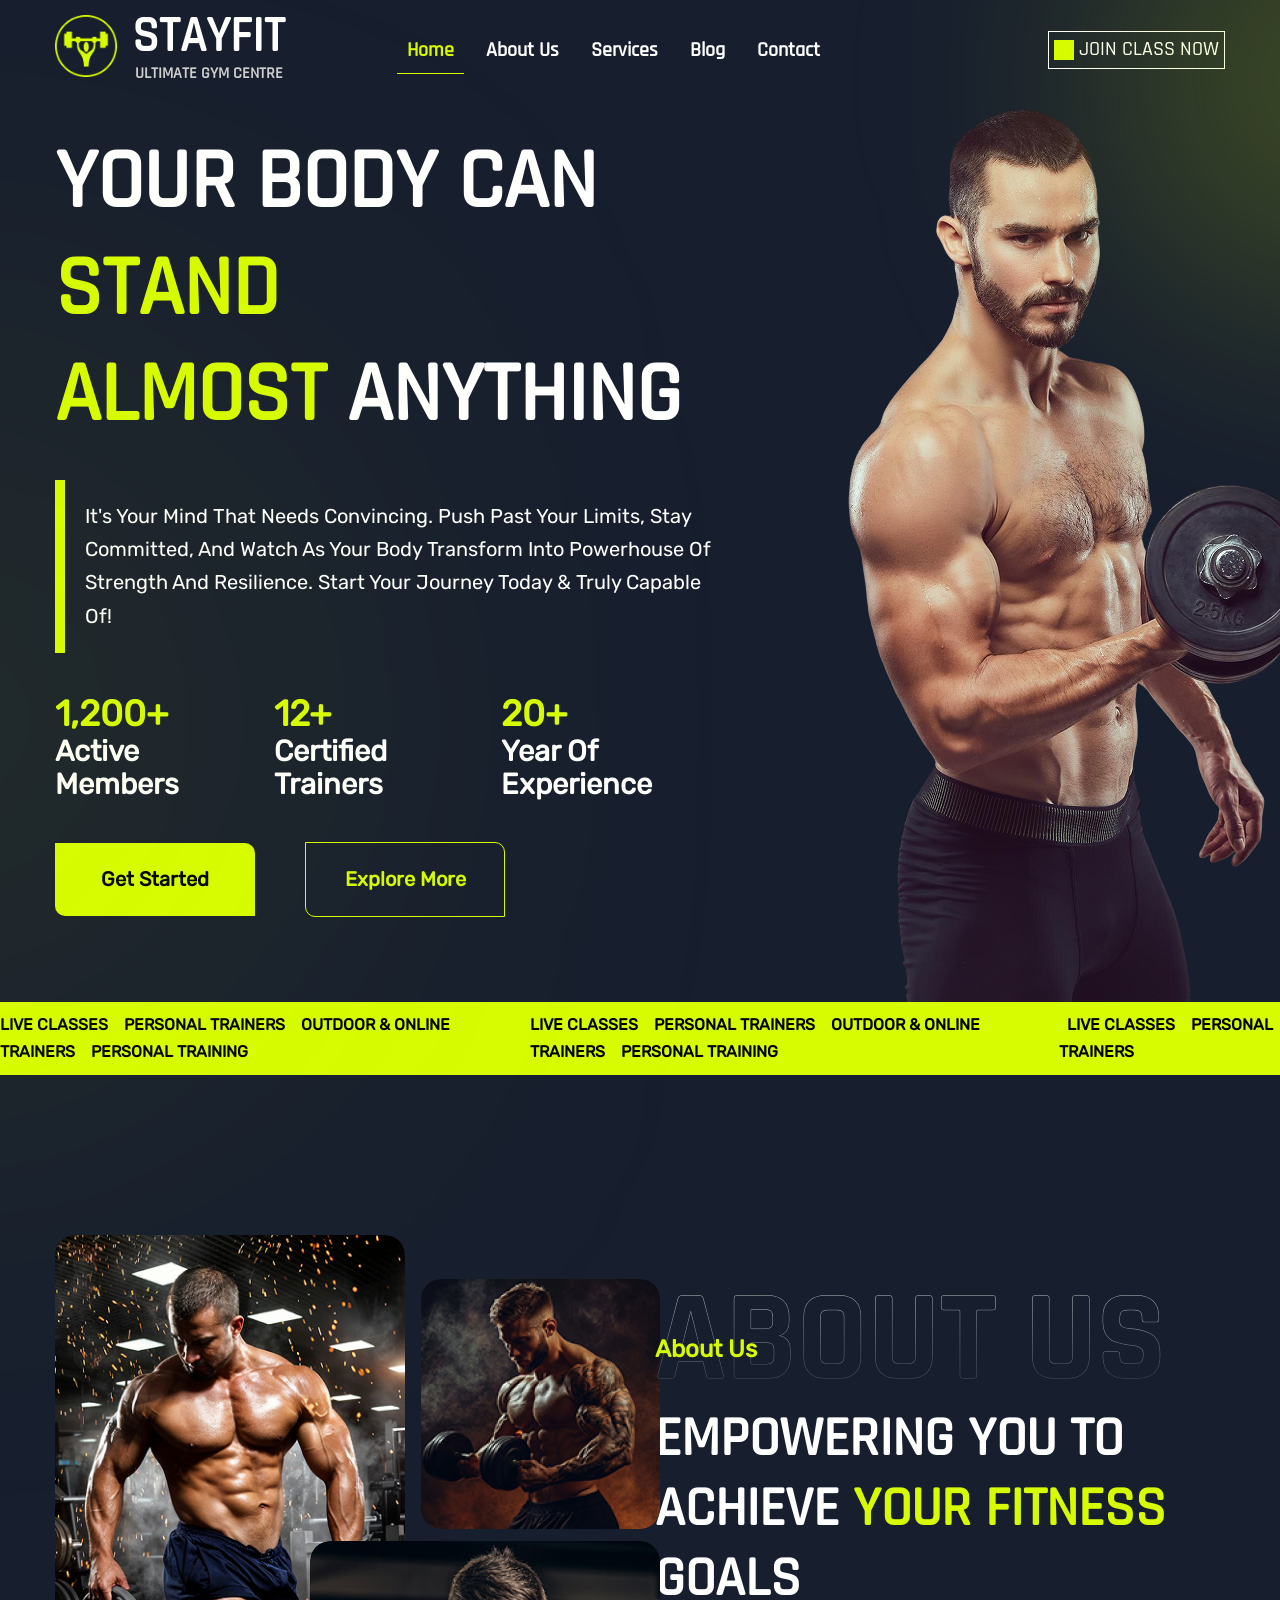
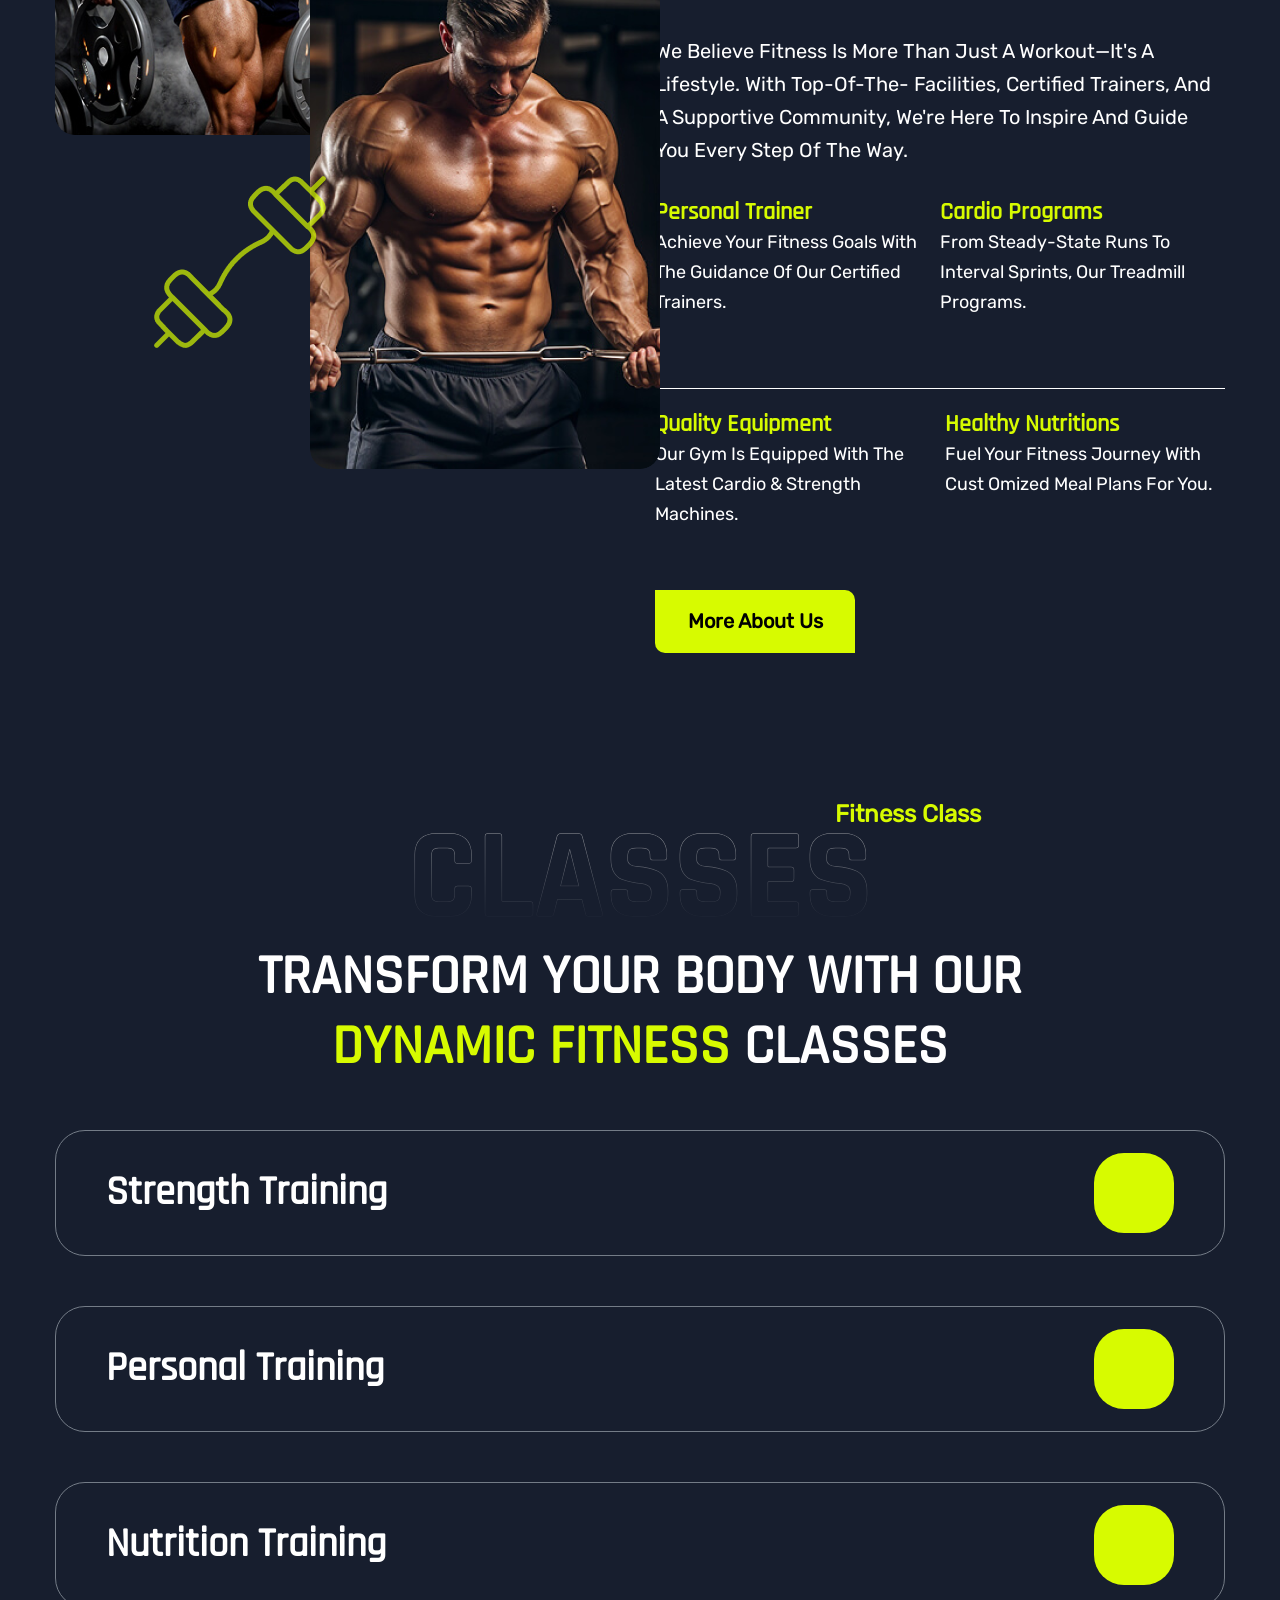
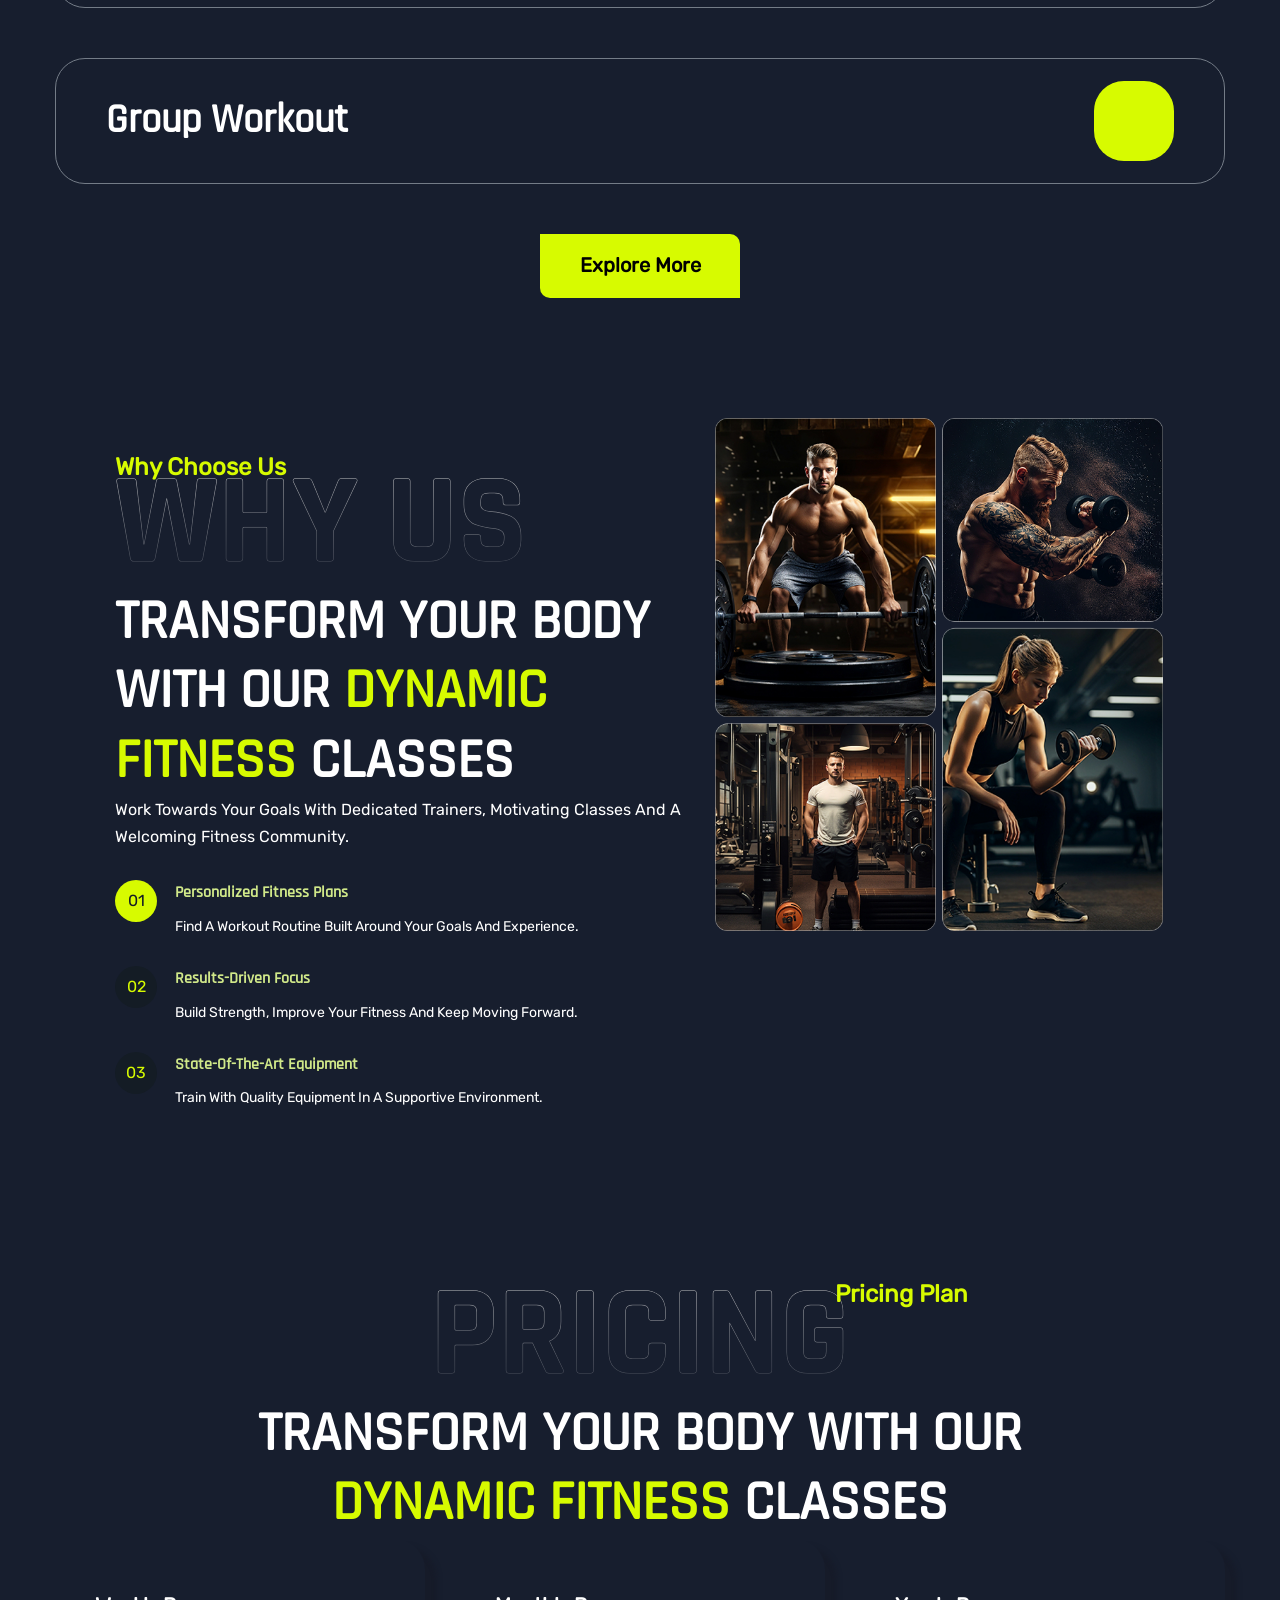
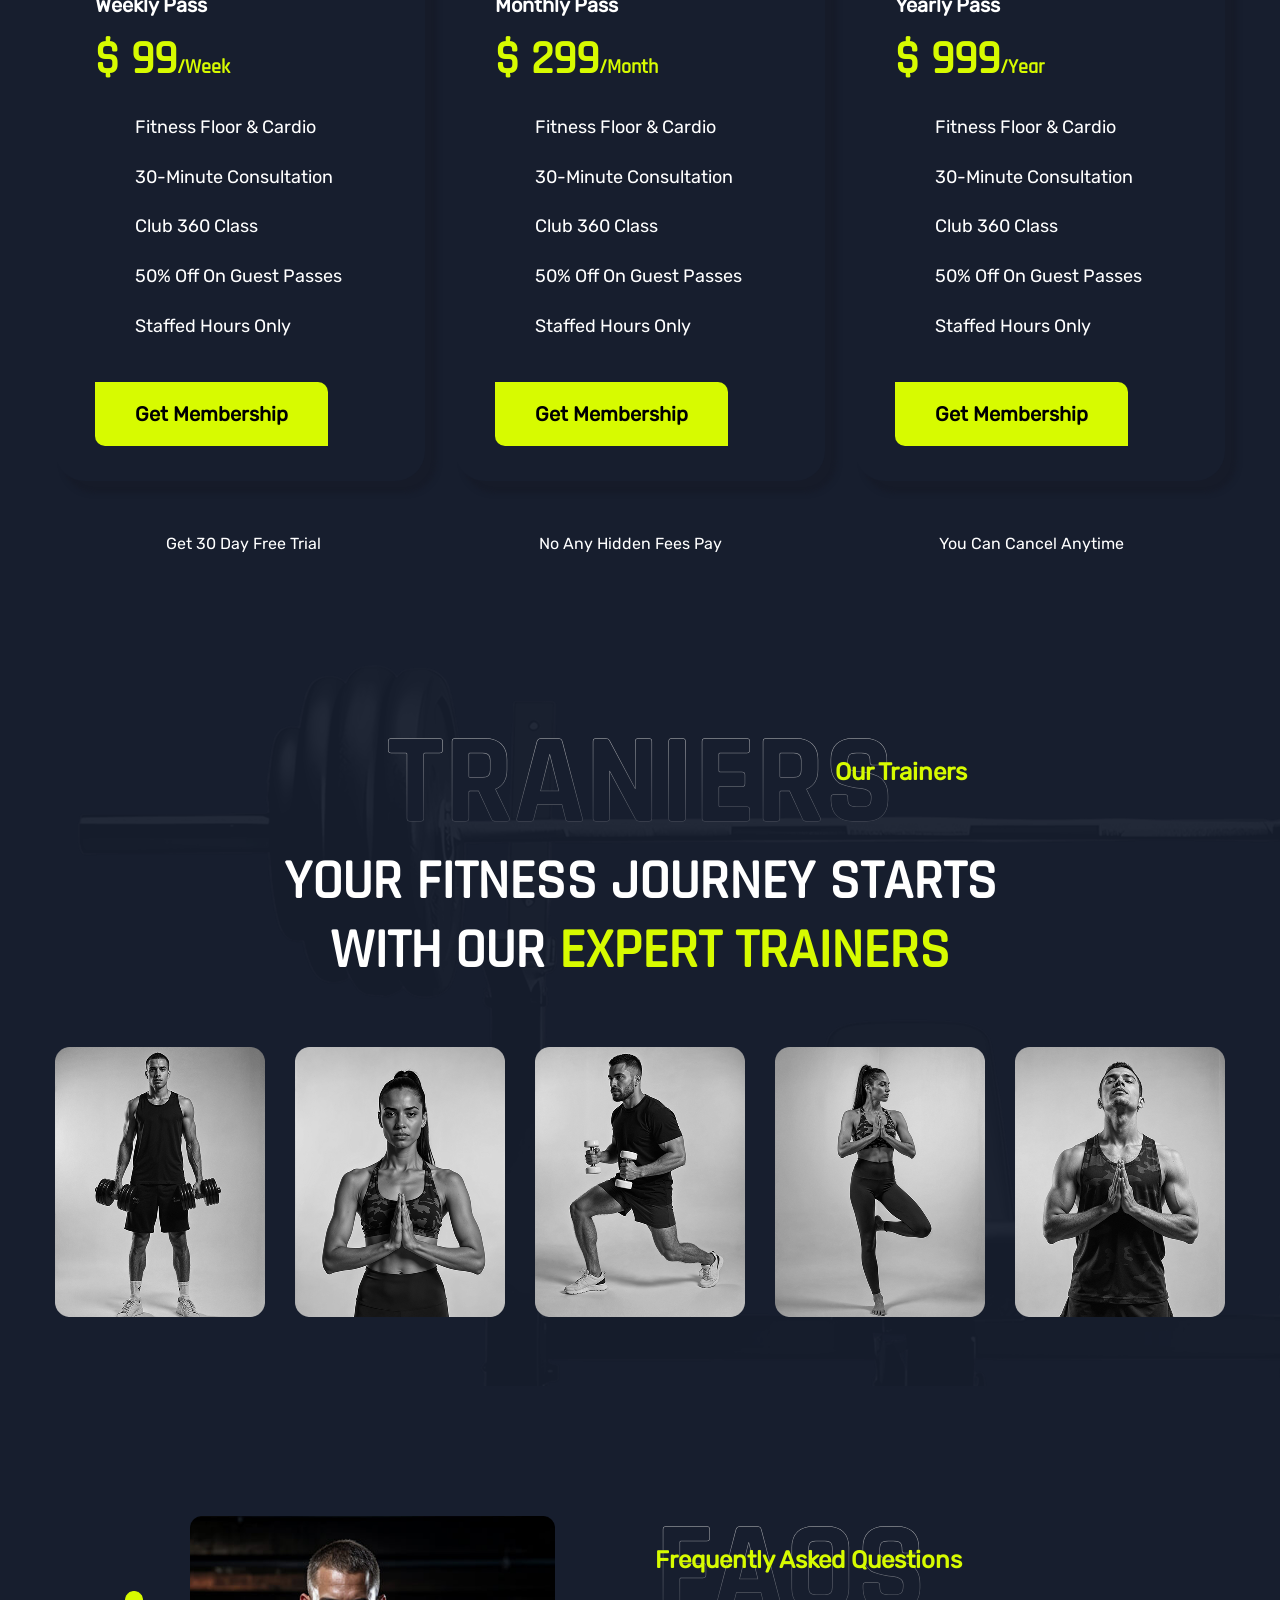
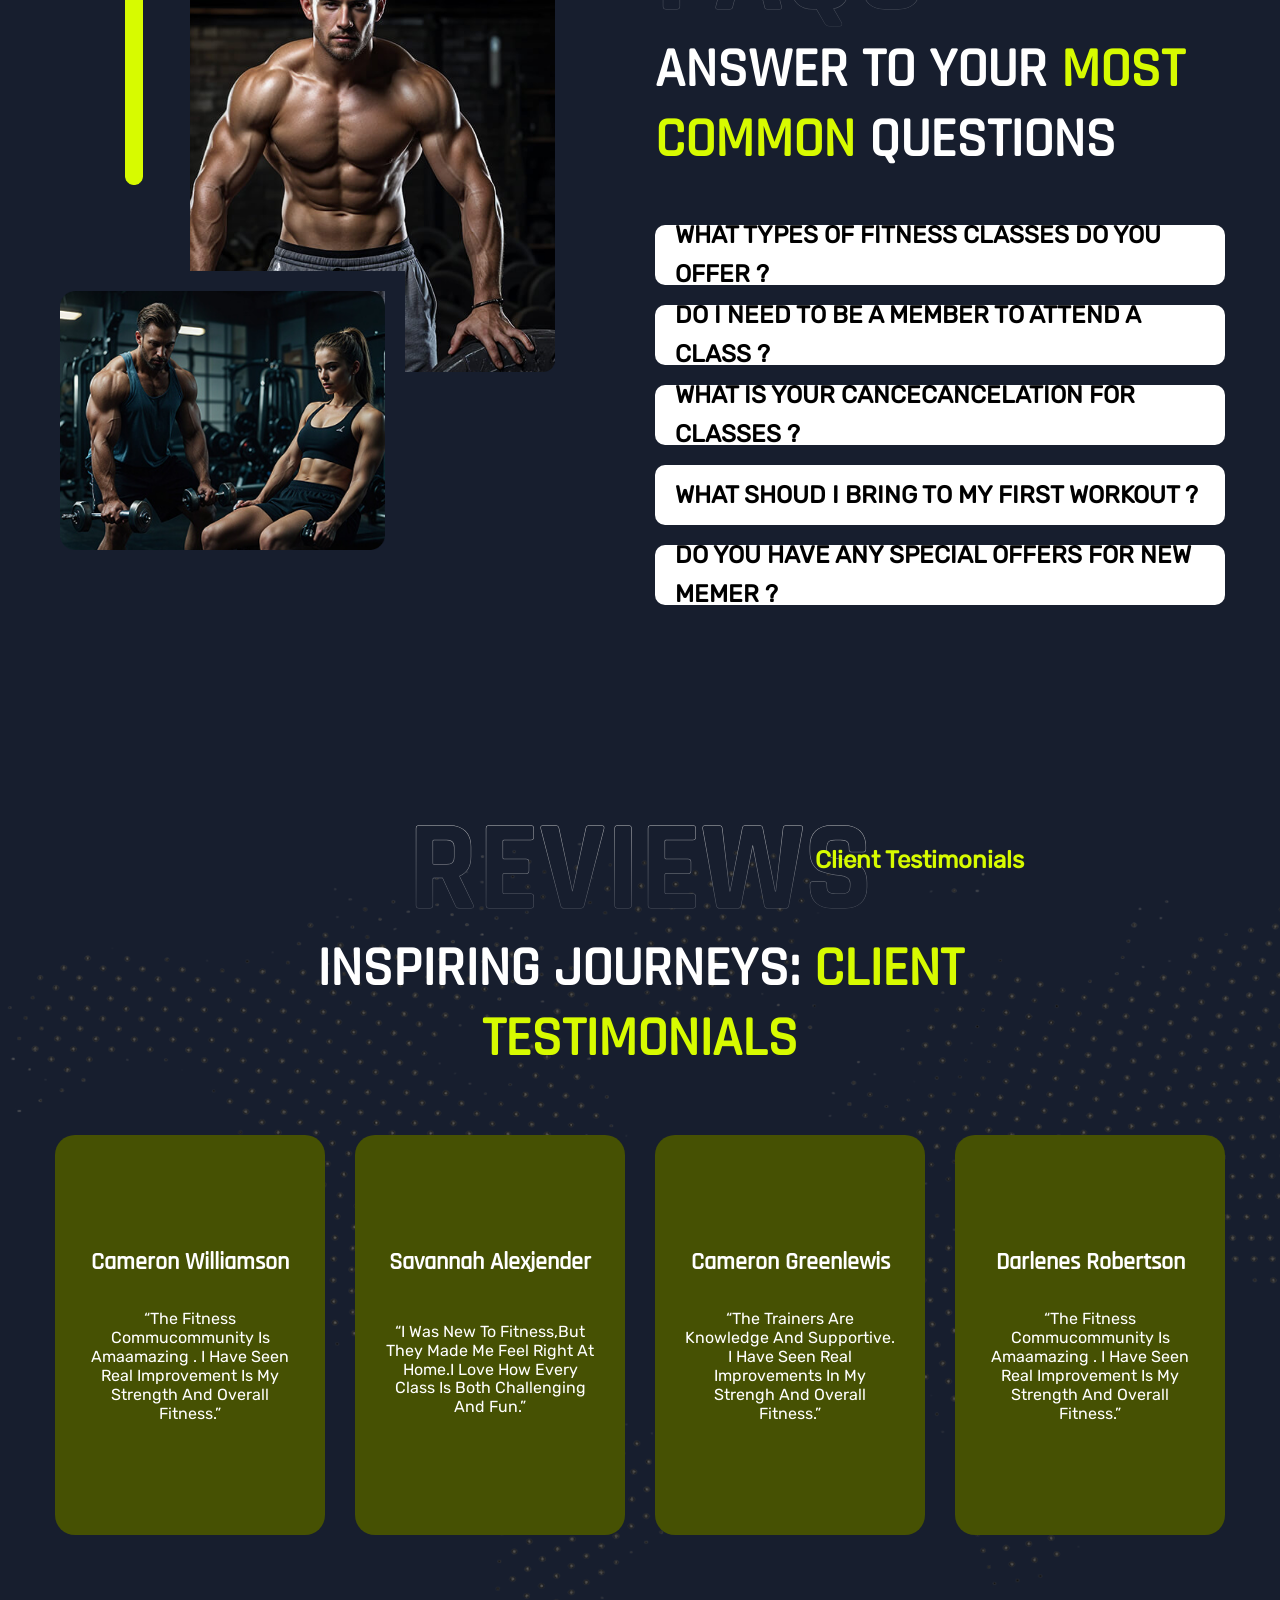
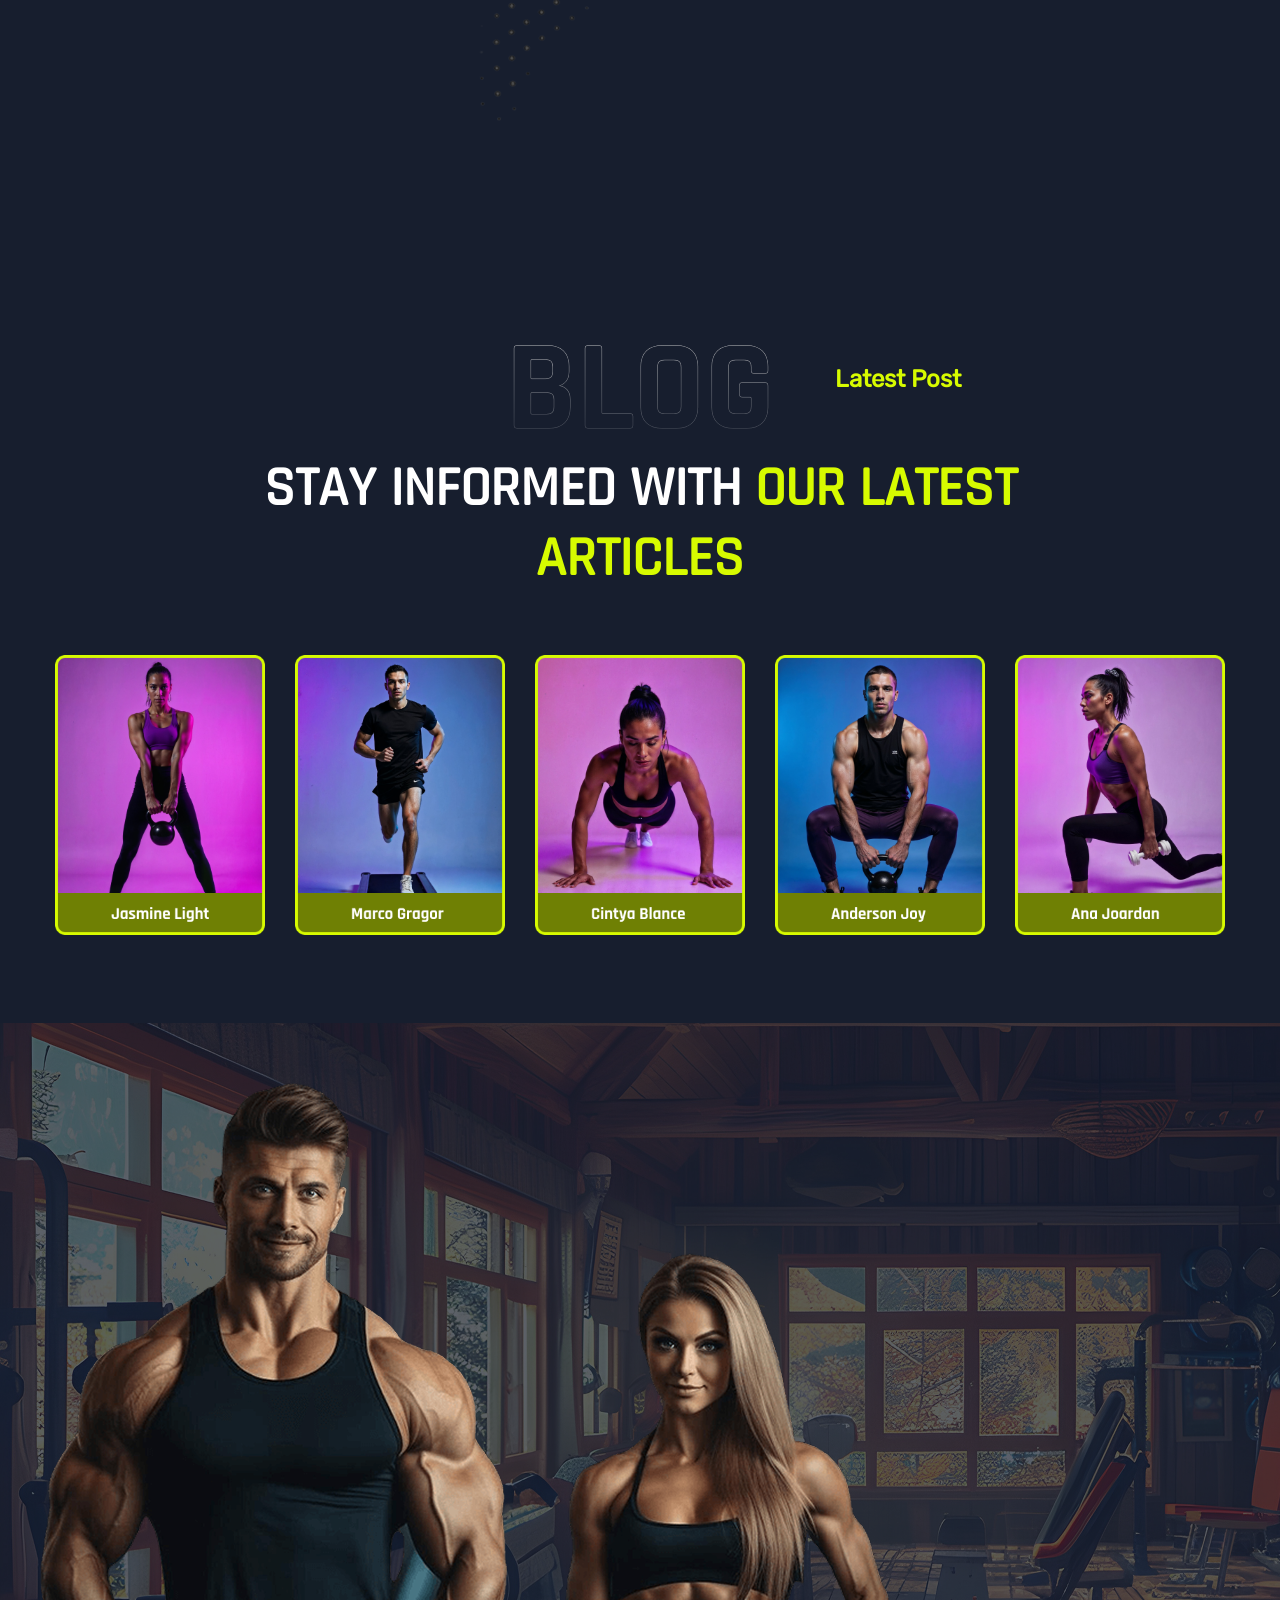
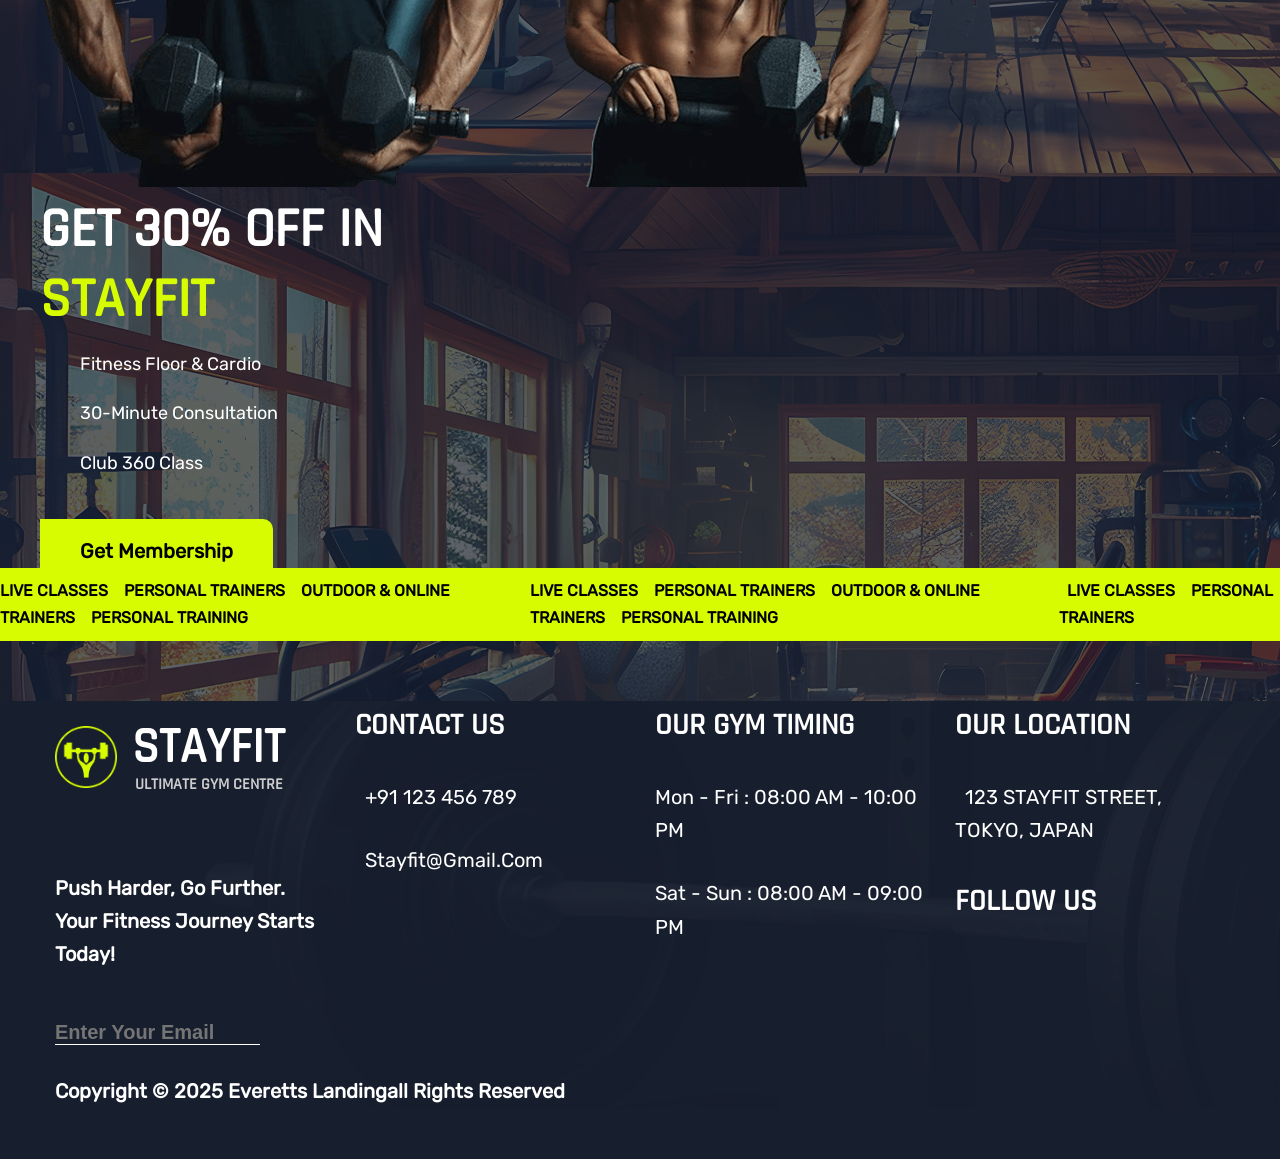
==== index.html @ d825e8b5 "Add files via upload" ====
<!doctype html>
<html lang="en">
  <head>
    <meta charset="UTF-8" />
    <meta name="viewport" content="width=device-width, initial-scale=1.0" />
    <!--hug icon cdn-->
    <link
      rel="stylesheet"
      href="https://cdn.hugeicons.com/font/hgi-stroke-rounded.css"
    />
    <!--enxternal css-->
    <link rel="stylesheet" href="style.css" />
    <title>Stay Fit</title>
  </head>

  <body>
    <div class="ellipse"></div>
    <div class="ellipse-2"></div>
    <header class="header">
      <div class="container">
        <nav class="navbar">
          <div class="brand">
            <a href="index.html">
              <div class="logo">
                <img src="images/LOGO.png" alt="logo" />
              </div>
              <div class="brand-text">
                <span id="brandHeading"
                  ><strong>stayfit</strong> ultimate gym centre</span
                >
              </div>
            </a>
          </div>
          <div class="navbarlinks">
            <ul class="navlinks">
              <li><a id="home" href="index.html">home</a></li>
              <li><a href="about.html">about us</a></li>
              <li><a href="service.html">services</a></li>
              <li><a href="blog.html">blog</a></li>
              <li><a href="contact.html">contact</a></li>
            </ul>
          </div>
          <div class="header-right">
            <div class="header-icons">
              <div>
                <i class="hgi hgi-stroke hgi-rounded hgi-search-01"></i>
              </div>
              <div><i class="hgi hgi-stroke hgi-rounded hgi-menu-02"></i></div>
              <div>
                <i
                  class="hgi hgi-stroke hgi-rounded hgi-shopping-basket-03"
                ></i>
              </div>
            </div>
            <div class="header-btn">
              <button>
                <div>
                  <i class="hgi hgi-stroke hgi-rounded hgi-add-01"></i>
                </div>
                <span>join class now</span>
              </button>
            </div>
          </div>
        </nav>
      </div>
    </header>
    <main>
      <section class="hero-banner">
        <div class="container">
          <div class="row">
            <div class="col60">
              <div class="hero-heading">
                <h1>
                  your body can
                  <span>
                    stand <br />
                    almost</span
                  >
                  anything
                </h1>
                <p>
                  It's your mind that needs convincing. Push past your limits,
                  stay<br />
                  committed, and watch as your body transform into powerhouse
                  of<br />
                  strength and resilience. Start your journey today &amp; truly
                  capable of!
                </p>
              </div>
              <div class="status">
                <div>
                  <p><span>1,200+</span><br />Active Members</p>
                </div>

                <div>
                  <p><span>12+</span><br />Certified Trainers</p>
                </div>

                <div>
                  <p><span>20+</span><br />Year Of Experience</p>
                </div>
              </div>
              <div class="btn">
                <div class="cmn-btn">
                  <a href="#">get started</a>
                </div>
                <div class="second-btn">
                  <a href="#">explore more</a>
                </div>
              </div>
            </div>
            <div class="col40">
              <div class="hero-img">
                <img src="images/Hero 1.png" alt="gym-fit" />
              </div>
            </div>
          </div>
        </div>
        <div class="marquee">
          <div class="marquee-track">
          <span>LIVE CLASSES&nbsp;&nbsp;<i class="hgi hgi-stroke hgi-rounded hgi-google-gemini"></i>&nbsp;&nbsp;PERSONAL TRAINERS&nbsp;&nbsp;<i class="hgi hgi-stroke hgi-rounded hgi-google-gemini"></i>&nbsp;&nbsp;OUTDOOR & ONLINE TRAINERS&nbsp;&nbsp;<i class="hgi hgi-stroke hgi-rounded hgi-google-gemini"></i>&nbsp;&nbsp;PERSONAL TRAINING</span>
          <span>LIVE CLASSES&nbsp;&nbsp;<i class="hgi hgi-stroke hgi-rounded hgi-google-gemini"></i>&nbsp;&nbsp;PERSONAL TRAINERS&nbsp;&nbsp;<i class="hgi hgi-stroke hgi-rounded hgi-google-gemini"></i>&nbsp;&nbsp;OUTDOOR & ONLINE TRAINERS&nbsp;&nbsp;<i class="hgi hgi-stroke hgi-rounded hgi-google-gemini"></i>&nbsp;&nbsp;PERSONAL TRAINING</span>
          <span>&nbsp;&nbsp;LIVE CLASSES&nbsp;&nbsp;<i class="hgi hgi-stroke hgi-rounded hgi-google-gemini"></i>&nbsp;&nbsp;PERSONAL TRAINERS</span>
         </div>
        </div>
      </section>
      <section class="about cmn-gap">
        <div class="container">
          <div class="row">
            <div class="col50">
              <div class="about-cards">
                <img
                  class="about-cards-1"
                  src="images/aboutcard1.png"
                  alt="Muscular athlete training"
                />
                <img
                  class="about-cards-2"
                  src="images/aboutcard2.png"
                  alt="Athlete lifting dumbbell"
                />

                <img
                  class="about-cards-3"
                  src="images/aboutcard3.png"
                  alt="Muscular athlete performing exercise"
                />
                <div class="dumble">
                  <img src="images/dumble.png" alt="Dumble" />
                </div>
              </div>
            </div>
            <div class="col50">
              <div class="heading-blur">
                <span>about us</span>
              </div>
              <div class="section-title">
                <i class="hgi hgi-stroke hgi-rounded hgi-dumbbell-01"></i>
                <span>about us</span>
              </div>
              <div class="about-text-content">
                <h2>
                  EMPOWERING YOU TO ACHIEVE <span>YOUR FITNESS</span> GOALS
                </h2>
                <p>
                  We believe fitness is more than just a workout—it's a
                  lifestyle. With top-of-the- facilities, certified trainers,
                  and a supportive community, we're here to inspire and guide
                  you every step of the way.
                </p>
                <div class="about-text-card-1">
                  <div class="about-service-card">
                    <div>
                      <i
                        class="hgi hgi-stroke hgi-rounded hgi-arrow-up-right-01"
                      ></i>
                      <span>Personal Trainer</span>
                    </div>
                    <p>
                      Achieve your fitness goals with the guidance of our
                      certified trainers.
                    </p>
                  </div>
                  <div class="about-service-card">
                    <div>
                      <i
                        class="hgi hgi-stroke hgi-rounded hgi-arrow-up-right-01"
                      ></i>
                      <span>Cardio Programs</span>
                    </div>
                    <p>
                      From steady-state runs to interval sprints, our treadmill
                      programs.
                    </p>
                  </div>
                </div>
                <div class="about-text-card-2">
                  <div class="about-service-card">
                    <div>
                      <i
                        class="hgi hgi-stroke hgi-rounded hgi-arrow-up-right-01"
                      ></i>
                      <span>Quality Equipment</span>
                    </div>
                    <p>
                      Our gym is equipped with the latest cardio & strength
                      machines.
                    </p>
                  </div>
                  <div class="about-service-card">
                    <div>
                      <i
                        class="hgi hgi-stroke hgi-rounded hgi-arrow-up-right-01"
                      ></i>
                      <span>Healthy Nutritions</span>
                    </div>
                    <p>
                      Fuel your fitness journey with cust omized meal plans for
                      you.
                    </p>
                  </div>
                </div>
                <div class="cmn-btn">
                  <a href="#">more about us</a>
                </div>
              </div>
            </div>
          </div>
        </div>
      </section>
      <section class="classes cmn-gap">
        <div class="container">
          <div class="classes-text-contant">
            <div class="heading-blur">
              <span>classes</span>
            </div>
            <div class="section-title">
              <i class="hgi hgi-stroke hgi-rounded hgi-dumbbell-01"></i>
              <span>fitness class</span>
            </div>
            <h2>
              TRANSFORM YOUR BODY WITH OUR <span>DYNAMIC FITNESS</span> CLASSES
            </h2>
          </div>
          <div class="class-list">
            <a href="#"
              >Strength Training<span
                ><i class="hgi hgi-stroke hgi-rounded hgi-arrow-up-right-01"></i
              ></span>
            </a>
            <a href="#"
              >Personal Training<span
                ><i class="hgi hgi-stroke hgi-rounded hgi-arrow-up-right-01"></i
              ></span>
            </a>
            <a href="#"
              >Nutrition Training<span
                ><i class="hgi hgi-stroke hgi-rounded hgi-arrow-up-right-01"></i
              ></span>
            </a>
            <a href="#"
              >Group Workout<span
                ><i class="hgi hgi-stroke hgi-rounded hgi-arrow-up-right-01"></i
              ></span>
            </a>
          </div>
          <div class="cmn-btn">
            <a href="#">explore more</a>
          </div>
        </div>
      </section>
      <section class="why-choose-us cmn-gap">
        <div class="container">
          <div class="row">
            <div class="col50">
              <div class="choose-us-text-contant">
                <div class="heading-blur">
              <span>why us</span>
            </div>
            <div class="section-title">
              <i class="hgi hgi-stroke hgi-rounded hgi-dumbbell-01"></i>
              <span>Why Choose Us</span>
            </div>
            <h2>
              TRANSFORM YOUR BODY WITH OUR <span>DYNAMIC FITNESS</span> CLASSES
            </h2>
                 <p>
                  Work towards your goals with dedicated trainers, motivating
                  classes and a welcoming fitness community.
                </p>
            </div>
                <ol class="benefits">
                  <li>
                    <h3>Personalized Fitness Plans</h3>
                    <p>
                      Find a workout routine built around your goals and
                      experience.
                    </p>
                  </li>
                  <li>
                    <h3>Results-driven focus</h3>
                    <p>
                      Build strength, improve your fitness and keep moving
                      forward.
                    </p>
                  </li>
                  <li>
                    <h3>State-of-the-art equipment</h3>
                    <p>
                      Train with quality equipment in a supportive environment.
                    </p>
                  </li>
                </ol>
              </div>
              <div class="col40">
                <figure>
                  <img src="images/why us.png" alt="">
                </figure>
              </div>
            </div>
          </div>
        </div>
      </section>
      <section class="pricing cmn-gap">
          <div class="container">
              <div class="pricing-text-contant">
                <div class="heading-blur">
              <span>pricing</span>
            </div>
            <div class="section-title">
              <i class="hgi hgi-stroke hgi-rounded hgi-dumbbell-01"></i>
              <span>pricing plan</span>
            </div>
            <h2>
              TRANSFORM YOUR BODY WITH OUR <span>DYNAMIC FITNESS</span> CLASSES
            </h2>
            </div>
            <div class="pricing-cards">
              <div class="row">
                <div class="col33">
                  <div class="plan-card">
                  <span>weekly pass</span>
                  <h3 class="plan">$ 99<span>/week</span>
                  </h3>
                  <ul>
                 <li><span><i class="hgi hgi-stroke hgi-rounded hgi-arrow-right-02"></i></span>Fitness Floor & Cardio</li>
                  <li><span><i class="hgi hgi-stroke hgi-rounded hgi-arrow-right-02"></i></span>30-Minute Consultation</li>
                  <li><span><i class="hgi hgi-stroke hgi-rounded hgi-arrow-right-02"></i></span>Club 360 Class</li>
                  <li><span><i class="hgi hgi-stroke hgi-rounded hgi-arrow-right-02"></i></span>50% Off On Guest Passes</li>
                  <li><span><i class="hgi hgi-stroke hgi-rounded hgi-arrow-right-02"></i></span>Staffed Hours Only</li>
                  </ul>
                  </ul>
                  <a class="cmn-btn">Get Membership</a>
                  </div>
                </div>

                 <div class="col33">
                  <div class="plan-card">
                  <span>monthly pass</span>
                  <h3 class="plan">$ 299<span>/month</span>
                  </h3>
                  <ul>
                  <li><span><i class="hgi hgi-stroke hgi-rounded hgi-arrow-right-02"></i></span>Fitness Floor & Cardio</li>
                  <li><span><i class="hgi hgi-stroke hgi-rounded hgi-arrow-right-02"></i></span>30-Minute Consultation</li>
                  <li><span><i class="hgi hgi-stroke hgi-rounded hgi-arrow-right-02"></i></span>Club 360 Class</li>
                  <li><span><i class="hgi hgi-stroke hgi-rounded hgi-arrow-right-02"></i></span>50% Off On Guest Passes</li>
                  <li><span><i class="hgi hgi-stroke hgi-rounded hgi-arrow-right-02"></i></span>Staffed Hours Only</li>
                  </ul>
                  <a class="cmn-btn">Get Membership</a>
                  </div>
                </div>

                 <div class="col33">
                  <div class="plan-card">
                  <span>yearly pass</span>
                  <h3 class="plan">$ 999<span>/year</span>
                  </h3>
                  <ul>
                  <li><span><i class="hgi hgi-stroke hgi-rounded hgi-arrow-right-02"></i></span>Fitness Floor & Cardio</li>
                  <li><span><i class="hgi hgi-stroke hgi-rounded hgi-arrow-right-02"></i></span>30-Minute Consultation</li>
                  <li><span><i class="hgi hgi-stroke hgi-rounded hgi-arrow-right-02"></i></span>Club 360 Class</li>
                  <li><span><i class="hgi hgi-stroke hgi-rounded hgi-arrow-right-02"></i></span>50% Off On Guest Passes</li>
                  <li><span><i class="hgi hgi-stroke hgi-rounded hgi-arrow-right-02"></i></span>Staffed Hours Only</li>
                  </ul>
                  </ul>
                  <a class="cmn-btn">Get Membership</a>
                  </div>
                </div>
              </div>
            </div>
            <div class="plan-notes">
              <p><span><i class="hgi hgi-stroke hgi-rounded hgi-calendar-03"></i></span> Get 30 day free trial</p>
              <p><span><i class="hgi hgi-stroke hgi-rounded hgi-save-money-dollar"></span></i> No any hidden fees pay</p>
              <p><span><i class="hgi hgi-stroke hgi-rounded hgi-clock-01"></i></span> You can cancel anytime</p>
            </div>
          </div>
      </section>
      <section class="our-trainers cmn-gap">
        <div class="container">
          <div class="trainers-text-contant">
            <div class="heading-blur">
              <span>traniers</span>
            </div>
            <div class="section-title">
              <i class="hgi hgi-stroke hgi-rounded hgi-dumbbell-01"></i>
              <span>our trainers</span>
            </div>
            <h2>
              YOUR FITNESS JOURNEY STARTS
            WITH OUR  <span>EXPERT TRAINERS</span> 
            </h2>
            </div>
            <div class="row">
              <div class="col20">
                <figure>
                  <img src="images/ourtraniers1.png" alt="Trainer">
                </figure>
              </div>

              <div class="col20">
                <figure>
                  <img src="images/ourtraniers2.png" alt="Trainer">
                </figure>
              </div>

              <div class="col20">
                <figure>
                  <img src="images/ourtraniers3.png" alt="Trainer">
                </figure>
              </div>

              <div class="col20">
                <figure>
                  <img src="images/ourtraniers4.png" alt="Trainer">
                </figure>
              </div>

              <div class="col20">
                <figure>
                  <img src="images/ourtraniers5.png" alt="Trainer">
                </figure>
              </div>
            </div>
           </div>
      </section>
      <section class="questions cmn-gap">
        <div class="container">
          <div class="row">
            <div class="col50">
              <div class="question-image-contant">
                <figure>
                  <img class="rectangle-bar" src="images/Rectangle 1.png" alt="Rectangle bar">
                </figure>
                <figure>
                  <img src="images/FAQ1.png" alt="FAQ-image1">
                  <img class="image-span" src="images/FAQ2.png" alt="FAQ-image2">
                </figure>
                
              </div>
            </div>
            <div class="col50">
              <div class="questions-text-contant">
              <div class="heading-blur">
              <span>faqs</span>
              </div>
              <div class="section-title">
              <i class="hgi hgi-stroke hgi-rounded hgi-dumbbell-01"></i>
              <span>Frequently Asked Questions</span>
             </div>
            <h2>
              ANSWER TO YOUR <span>MOST COMMON</span> QUESTIONS
            </h2>
            <ul class="questions-list">
              <li><div>WHAT TYPES OF FITNESS CLASSES DO YOU OFFER ?</div><div><i class="hgi hgi-stroke hgi-rounded hgi-arrow-down-01"></i></div></li>
              <li><div>DO I NEED TO BE A MEMBER TO ATTEND A CLASS ?</div><div><i class="hgi hgi-stroke hgi-rounded hgi-arrow-down-01"></i></div></li>
              <li><div>WHAT IS YOUR CANCECANCELATION FOR CLASSES ?</div><div><i class="hgi hgi-stroke hgi-rounded hgi-arrow-down-01"></i></div></li>
              <li><div>WHAT SHOUD I BRING TO MY FIRST WORKOUT ?</div><div><i class="hgi hgi-stroke hgi-rounded hgi-arrow-down-01"></i></div></li>
              <li><div>DO YOU HAVE ANY SPECIAL OFFERS FOR NEW MEMER ?</div><div><i class="hgi hgi-stroke hgi-rounded hgi-arrow-down-01"></i></div></li>
            </ul>
            </div>
            </div>
          </div>
        </div>

      </section>
      <section class="reviews cmn-gap">
        <div class="container">
          <div class="review-text-content">
            <div class="heading-blur">
              <span>reviews</span>
            </div>
            <div class="section-title">
              <i class="hgi hgi-stroke hgi-rounded hgi-dumbbell-01"></i>
              <span>client testimonials</span>
            </div>
            <h2>
              INSPIRING JOURNEYS: <span>CLIENT TESTIMONIALS</span> 
            </h2>
          </div>
          <div class="row">
            <div class="col25">
              <div class="review-card">
              <h4>
                Cameron Williamson
              </h4>
              <div class="stars">
                <div><i class="hgi hgi-stroke hgi-rounded hgi-star"></i></div>
                <div><i class="hgi hgi-stroke hgi-rounded hgi-star"></i></div>
                <div><i class="hgi hgi-stroke hgi-rounded hgi-star"></i></div>
                <div><i class="hgi hgi-stroke hgi-rounded hgi-star"></i></div>
                <div><i class="hgi hgi-stroke hgi-rounded hgi-star"></i></div>
              </div>
              <p>“The fitness commucommunity is amaamazing . I have seen real improvement is my strength and overall fitness.”</p>
              </div>
            </div>
            <div class="col25">
              <div class="review-card">
              <h4>
                Savannah Alexjender
              </h4>
              <div class="stars">
                <div><i class="hgi hgi-stroke hgi-rounded hgi-star"></i></div>
                <div><i class="hgi hgi-stroke hgi-rounded hgi-star"></i></div>
                <div><i class="hgi hgi-stroke hgi-rounded hgi-star"></i></div>
                <div><i class="hgi hgi-stroke hgi-rounded hgi-star"></i></div>
                <div><i class="hgi hgi-stroke hgi-rounded hgi-star"></i></div>
              </div>
              <p>“I was new to fitness,but they made me feel right at home.I love how every class is both challenging and fun.”</p>
              </div>
            </div>
            <div class="col25">
              <div class="review-card">
              <h4>
                Cameron Greenlewis
              </h4>
              <div class="stars">
                <div><i class="hgi hgi-stroke hgi-rounded hgi-star"></i></div>
                <div><i class="hgi hgi-stroke hgi-rounded hgi-star"></i></div>
                <div><i class="hgi hgi-stroke hgi-rounded hgi-star"></i></div>
                <div><i class="hgi hgi-stroke hgi-rounded hgi-star"></i></div>
                <div><i class="hgi hgi-stroke hgi-rounded hgi-star"></i></div>
              </div>
              <p>“The trainers are knowledge and supportive. I have seen real improvements in my strengh and overall fitness.”</p>
              </div>
              </div>
              <div class="col25">
              <div class="review-card">
              <h4>
                Darlenes Robertson
              </h4>
              <div class="stars">
                <div><i class="hgi hgi-stroke hgi-rounded hgi-star"></i></div>
                <div><i class="hgi hgi-stroke hgi-rounded hgi-star"></i></div>
                <div><i class="hgi hgi-stroke hgi-rounded hgi-star"></i></div>
                <div><i class="hgi hgi-stroke hgi-rounded hgi-star"></i></div>
                <div><i class="hgi hgi-stroke hgi-rounded hgi-star"></i></div>
              </div>
              <p>“The fitness commucommunity is amaamazing . I have seen real improvement is my strength and overall fitness.”</p>
              </div>
            </div>
          </div>
        </div>
      </section>
      <section class="blog cmn-gap">
        <div class="container">
          <div class="blog-text-content">
            <div class="heading-blur">
              <span>blog</span>
            </div>
            <div class="section-title">
              <i class="hgi hgi-stroke hgi-rounded hgi-dumbbell-01"></i>
              <span>latest post</span>
            </div>
            <h2>
              STAY INFORMED WITH  <span>OUR LATEST ARTICLES</span> 
            </h2>
          </div>
          <div class="row">
            <div class="col20">
              <div class="blog-card">
                <figure>
                  <img src="images/blog1.png" alt="blog1">
                </figure>
              </div>
            </div>

            <div class="col20">
              <div class="blog-card">
                <figure>
                  <img src="images/blog2.png" alt="blog2">
                </figure>
              </div>
            </div>

            <div class="col20">
              <div class="blog-card">
                <figure>
                  <img src="images/blog3.png" alt="blog3">
                </figure>
              </div>
            </div>

            <div class="col20">
              <div class="blog-card">
                <figure>
                  <img src="images/blog4.png" alt="blog4">
                </figure>
              </div>
            </div>

            <div class="col20">
              <div class="blog-card">
                <figure>
                  <img src="images/blog5.png" alt="blog5">
                </figure>
              </div>
            </div>
          </div>
        </div>
      </section>
      <section class="offers cmn-gap">
        <div class="container">
          <div class="row">
            <div class="col70">
              <figure>
                <img src="images/offer1.png" alt="Membership">
              </figure>
            </div>
            <div class="col30">
              <div class="offer-text-content">
                <h2>
                  GET 30% OFF IN <span>STAYFIT</span>
                </h2>
                <ul>
                  <li><span><i class="hgi hgi-stroke hgi-rounded hgi-arrow-right-02"></i></span>Fitness Floor & Cardio</li>
                  <li><span><i class="hgi hgi-stroke hgi-rounded hgi-arrow-right-02"></i></span>30-Minute Consultation</li>
                  <li><span><i class="hgi hgi-stroke hgi-rounded hgi-arrow-right-02"></i></span>Club 360 Class</li>
                </ul>
                <a class="cmn-btn">Get Membership</a>
              </div>
            </div>
          </div>
        </div>
        <div class="marquee">
          <div class="marquee-track">
          <span>LIVE CLASSES&nbsp;&nbsp;<i class="hgi hgi-stroke hgi-rounded hgi-google-gemini"></i>&nbsp;&nbsp;PERSONAL TRAINERS&nbsp;&nbsp;<i class="hgi hgi-stroke hgi-rounded hgi-google-gemini"></i>&nbsp;&nbsp;OUTDOOR & ONLINE TRAINERS&nbsp;&nbsp;<i class="hgi hgi-stroke hgi-rounded hgi-google-gemini"></i>&nbsp;&nbsp;PERSONAL TRAINING</span>
          <span>LIVE CLASSES&nbsp;&nbsp;<i class="hgi hgi-stroke hgi-rounded hgi-google-gemini"></i>&nbsp;&nbsp;PERSONAL TRAINERS&nbsp;&nbsp;<i class="hgi hgi-stroke hgi-rounded hgi-google-gemini"></i>&nbsp;&nbsp;OUTDOOR & ONLINE TRAINERS&nbsp;&nbsp;<i class="hgi hgi-stroke hgi-rounded hgi-google-gemini"></i>&nbsp;&nbsp;PERSONAL TRAINING</span>
          <span>&nbsp;&nbsp;LIVE CLASSES&nbsp;&nbsp;<i class="hgi hgi-stroke hgi-rounded hgi-google-gemini"></i>&nbsp;&nbsp;PERSONAL TRAINERS</span>
         </div>
        </div>
      </section>
    </main>
      <footer class="footer">
        <div class="container">
          <div class="row">
            <div class="col25">
              <div class="footer-text-content">
                <div class="brand">
                  <a href="index.html">
                 <div class="logo">
                <img src="images/LOGO.png" alt="logo" />
                   </div>
                  <div class="brand-text">
                  <span id="brandHeading"
                  ><strong>stayfit</strong> ultimate gym centre</span>
                  </div>
                </a>
                </div>
                <h6>Push harder, go further. Your fitness journey starts today!</h6>
                <div class="mail">
                  <input placeholder="enter your email"><span><i class="hgi hgi-stroke hgi-rounded hgi-arrow-right-02"></i></span>
                </div>

              </div>
            </div>
            <div class="col25">
              <div class="footer-text-content">
                <h5>
                  CONTACT US
                </h5>
                <ul>
                  <li><span><i class="hgi hgi-stroke hgi-rounded hgi-call-02"></i></span>+91 123 456 789</li>
                  <li><span><i class="hgi hgi-stroke hgi-rounded hgi-mail-receive-02"></i></span>stayfit@gmail.com</li>
                </ul>
              </div>
            </div>
              <div class="col25">
              <div class="footer-text-content">
                <h5>
                  OUR GYM TIMING
                </h5>
                <ul>
                  <li>Mon - Fri : 08:00 AM - 10:00 PM</li>
                  <li>Sat - Sun : 08:00 AM - 09:00 PM</li>
                </ul>
              </div>
            </div>
              <div class="col25">
              <div class="footer-text-content">
               <h5>OUR LOCATION</h5>
               <ul>
                <li><span><i class="hgi hgi-stroke hgi-rounded hgi-location-01"></i></span>123 STAYFIT STREET, TOKYO, JAPAN</li>
               </ul>
               <h5>
                follow us
               </h5>
               <ul class="socials">
                <li><a href="https://www.facebook.com/"><i class="hgi hgi-stroke hgi-rounded hgi-facebook-02"></i></a></li>
                <li><a href="https://www.instagram.com/"><i class="hgi hgi-stroke hgi-rounded hgi-instagram"></i></a></li>
                <li><a href="https://x.com/"><i class="hgi hgi-stroke hgi-rounded hgi-new-twitter"></i></a></li>
               </ul>
              </div>
            </div>
          </div>
          <div class="copyright">
           copyright &copy 2025 <a href="index.html">everetts landing</a>all rights
          reserved </a>
        </div>
        </div>
      </footer>
  </body>
</html>
---- style.css ----
* {
  margin: 0;
  padding: 0;
  box-sizing: border-box;
}
:root {
  --body-bg: #171e2e;
  --text-highlight: #d7fb00;
  --text-colour: #ffffff;
}
@font-face {
  font-family: "Rajdhani";
  src: url(fonts/Rjdhani/Rajdhani-Medium.ttf) format("truetype");
}
@font-face {
    font-family: "Rajdhani bold";
    src: url(fonts/Rjdhani/Rajdhani-Bold.ttf) format("truetype");
}
@font-face {
  font-family: "Rubik";
  src: url(fonts/Rubik/static/Rubik-Regular.ttf) format("truetype");
}
body {
  font-family: "Rubik";
  font-size: 16px;
  font-weight: 400;
  line-height: 1.66;
  text-transform: capitalize;
  background-color: var(--body-bg);
  color: var(--text-colour);
  min-height: 100vh;
  overflow-x: hidden;
  position: relative;
}
.container {
  max-width: 1620px;
  width: 100%;
  margin: 0 auto;
  padding: 0 15px;
}
.row {
  display: flex;
  justify-content: center;
  align-items: center;
  flex-wrap: wrap;
  margin: 0 -15px;
}
a {
  text-decoration: none;
  color: var(--text-colour);
}
ul li {
  list-style: none;
}
img {
  max-width: 100%;
  height: auto;
}
.col40 {
  max-width: 40%;
  flex: 0 0 40%;
  padding: 0 15px;
}
.col60 {
  max-width: 60%;
  flex: 0 0 60%;
  padding: 0 15px;
}
.col50{
  max-width: 50%;
  flex: 0 0 50%;
  padding: 0 15px;
}
.col33 {
  max-width: 33.33%;
  flex: 0 0 33.33%;
  padding: 0 15px;
}
.col25 {
  max-width: 25%;
  flex: 0 0 25%;
  padding: 0 15px;
}
.col20 {
  max-width: 20%;
  flex: 0 0 20%;
  padding: 0 15px;
}
.cmn-gap{
  padding: 60px 0;
}
.navbar {
  padding: 15px 0;
  height: 100px;
  display: flex;
  justify-content: space-between;
  align-items: center;
}
.brand {
  max-width: 241px;
}
.brand a {
  display: flex;
  align-items: center;
  padding: 15px 0;
}
.logo {
  padding: 10px 0;
}
.logo img {
  margin-right: 15px;
  transition: 0.5s all ease;
}
#brandHeading {
  font-family: "Rajdhani";
  max-width: 155px;
  font-size: 16px;
  font-weight: 600;
  text-transform: uppercase;
  text-align: center;
  display: flex;
  flex-direction: column;
  color: #cdcdcd;
  transition: 0.5s all ease-in;
}
#brandHeading strong {
  color: var(--text-colour);
  font-family: "Rajdhani";
  font-size: 48px;
  line-height: 1;
  text-transform: uppercase;
}
#brandHeading:hover {
  color: var(--text-highlight);
}
.navbarlinks {
  max-width: 756px;
}
.navlinks {
  display: flex;
  justify-content: space-between;
  align-items: center;
}
.navlinks li {
  padding: 15px;
}
.navlinks li a {
  font-family: "Rajdhani";
  font-weight: 600;
  line-height: 1.3;
  font-size: 20px;
  display: inline-block;
  padding: 10px;
  color: var(--text-colour);
  transition: 0.5s all;
}
.navlinks li a:hover {
  border-bottom: 1px solid var(--text-highlight);
}
#home {
  color: var(--text-highlight);
  border-bottom: 1px solid var(--text-highlight);
}
.header-right {
  max-width: 369px;
  display: flex;
  justify-content: space-between;
  align-items: center;
}
.header-icons {
  max-width: 112px;
  display: flex;
  align-items: center;
  margin-right: 27px;
}
.header-icons div {
  margin-right: 20px;
  font-size: 24px;
}
.header-btn button {
  max-width: 230px;
  cursor: pointer;
  display: flex;
  align-items: center;
  padding: 5px;
  background: none;
  color: var(--text-colour);
  border: 1px solid #ffffff;
  transition: 0.5s all ease;
}
.header-btn button div {
  font-size: 24px;
  padding: 10px;
  font-weight: 600;
  background-color: var(--text-highlight);
  margin-right: 5px;
}
.header-btn button span {
  font-family: "Rajdhani";
  font-size: 24px;
  text-transform: uppercase;
  line-height: 1.29;
  font-weight: 500;
}
.header-btn button:hover {
  background-color: #d7fb00;
  color: #000;
}
.ellipse {
  top: -157px;
  right: -292px;
  filter: blur(125.4px);
  position: absolute;
  width: 472px;
  height: 472px;
  background-color: #d7fb0033;
  border-radius: 236px;
  pointer-events: none;
  z-index: 1;
}
.ellipse-2 {
  top: 486px;
  left: -292px;
  filter: blur(250px);
  position: absolute;
  width: 472px;
  height: 472px;
  background-color: #d7fb0033;
  border-radius: 236px;
  pointer-events: none;
  z-index: 1;
}
.hero-banner {
  margin-bottom: 100px;
}
.hero-banner .row {
  align-items: start;
}
h1 {
  font-family: "Rajdhani";
  font-size: 84px;
  line-height: 1.27;
  text-transform: uppercase;
  margin-top: 100px;
  margin-bottom: 30px;
}
h2{
  font-family: "Rajdhani";
  font-size: 55px;
  font-weight: 700;
  line-height: 1.27;
}
h2 span{
  color: var(--text-highlight);
}
.hero-heading h1 span {
  color: var(--text-highlight);
}
.hero-heading p {
  font-family: "Rubik";
  font-size: 20px;
  border-left: 10px solid var(--text-highlight);
  padding: 20px;
  margin-bottom: 40px;
}
.status {
  display: flex;
  align-items: flex-start;
  justify-content: space-between;
  margin-bottom: 40px;
}
.status div {
  margin-right: 78px;
}
.status div p {
  font-size: 29px;
  font-weight: 600;
  line-height: 1.16;
}
.status div p span {
  font-size: 36px;
  font-weight: 700;
  color: var(--text-highlight);
}
.btn {
  display: flex;
  justify-content: space-between;
  align-items: center;
  max-width: 450px;
}
.cmn-btn {
  cursor: pointer;
  width: 200px;
  padding: 20px 40px;
  background-color: var(--text-highlight);
  border-radius: 0px 10px 0px 10px;
  font-size: 20px;
  text-align: center;
}
.cmn-btn a {
  font-family: "Rubik";
  color: #000;
  font-size: 20px;
  font-weight: 700;
  line-height: 1.2;
  text-transform: capitalize;
}
.second-btn {
  cursor: pointer;
  width: 200px;
  padding: 20px 30px;
  border-radius: 0px 10px 0px 10px;
  font-size: 20px;
  text-align: center;
  border: 1px solid var(--text-highlight);
}
.second-btn a {
  color: var(--text-highlight);
  font-size: 20px;
  font-weight: 600;
  text-transform: capitalize;
}
.hero-img {
  top: 0;
  left: 1084px;
  width: 612px;
  height: 902px;
  object-fit: cover;
}
.about .row {
  justify-content: space-between;
  align-items: start;
}
.about-cards {
  display: inline-flex;
  align-items: center;
  position: relative;
}
.about-cards-1 {
  position: relative;
  width: 350px;
  height: 500px;
  border-radius: 20px;
  overflow: hidden;
}
.about-cards-2 {
  top: 306px;
  left: 255px;
  width: 350px;
  height: 528px;
  position: absolute;
  border-radius: 20px;
  overflow: hidden;
}
.about-cards-3 {
  top: 44px;
  left: 366px;
  width: 239px;
  height: 250px;
  position: absolute;
  border-radius: 20px;
  overflow: hidden;
}
.dumble {
  position: absolute;
  top: 527px;
  left: 85px;
  width: 200px;
  aspect-ratio: 1;
}
.heading-blur{
  height: 150px;
  margin-bottom: 20px;
}
.heading-blur span {
  position: relative;
  color: var(--body-bg);
  background: linear-gradient(#dadada, #171e2e);
  -webkit-background-clip: text;
  -webkit-text-stroke: 1px transparent;
  font-family: "Rajdhani bold";
  font-weight: bold;
  font-size: 128px;
  letter-spacing: 5%;
  text-transform: uppercase;
}
.section-title{
  position: absolute;
  top: 1305px;
}
.section-title i{
    color: var(--text-highlight);
    font-size: 45px;
    transform: rotate(45deg);
}
.section-title span{
  font-size: 24px;
  font-weight: 900;
  color: var(--text-highlight);
  line-height: 1.29;
}
.about-text-content h2{
  max-width: 671px;
  margin-bottom: 20px;
}
.about-text-content p{
  font-family: "Rubik";
  font-size: 20px;
  max-width: 563px;
  font-weight: 400;
  margin-bottom: 30px;
}
.about-text-card-1 {
  display: flex;
  justify-content: space-between;
  max-width: 700px;
  padding-bottom: 40px;
  border-bottom: 1px solid #ffffff;
  margin-bottom: 20px;
}
.about-service-card{
  max-width: 320px;
}
.about-service-card div{
  display: flex;
  align-items: center;
}
.about-service-card div i{
  font-size: 40px;
}
.about-text-card-1 div span{
  font-family: "Rajdhani";
  font-size: 24px;
  font-weight: 900;
  line-height: 1.29;
  letter-spacing: 5%;
  color: var(--text-highlight);
}
.about-service-card p{
  font-size: 18px;
}
.about-text-card-2 {
  display: flex;
  justify-content: space-between;
  max-width: 700px;
  margin-bottom: 30px;
}
.about-text-card-2 div span{
  font-family: "Rajdhani";
  font-size: 24px;
  font-weight: 900;
  line-height: 1.29;
  letter-spacing: 5%;
  color: var(--text-highlight);
}
.about-text-content .cmn-btn{
  padding: 15px 30px;
}
.classes-text-contant{
  display: inline;
  justify-content: center;
}
.classes-text-contant .heading-blur{
  display: flex;
  justify-content: center;
}
.classes-text-contant .section-title{
  top: 2370px;
  left: 835px;
}
.classes-text-contant h2{
  max-width: 765px;
  margin: 0 auto;
  text-align: center;
}
.class-list {
  margin:48px 0;
}
.class-list a {
  display:flex;
  align-items:center;
  justify-content:space-between;
  padding:22px 50px;
  background:var(--dark);
  border:1px solid #747c87;
  border-radius:30px;
  font-family: "Rajdhani";
  font-size:40px;
  font-weight:700;
  margin-bottom: 50px;
  transition: 0.5s all ease;
}
.class-list span {
  background:var(--text-highlight);
  border-radius:30px;
  text-align: center;
  color:white;
  padding: 10px;
  font-size: 36px;
  width: 80px;
  height: 80px;
}
.class-list a:hover {
  border-color:var(--text-highlight);
  transform:translateX(4px)
}
.classes .cmn-btn{
  padding: 15px 30px;
  margin: 0 auto;
}
.choose-us-text-contant .section-title{
  top: 3623px;
}
.why-choose-us .row{
  align-items: start;
}
.benefits {
  list-style:none;
  counter-reset:benefit;
  padding:0;
  display:grid;
  gap:28px;
  margin:30px 0 0
}
.benefits li {
  counter-increment:benefit;
  position:relative;
  padding-left:60px
}
.benefits li:before {
  content:'0' counter(benefit);
  position:absolute;
  left:0;
  top:0;
  display:grid;
  place-items:center;
  width:42px;
  height:42px;
  border-radius:50%;
  color:var(--text-highlight);
  background:#141c25
}
.benefits li:nth-child(1):before {
  background:var(--text-highlight);
  color:#141c25
}
.benefits h3 {
  color:#d0e889;
  font-size:16px;
  margin-bottom:8px
}
.benefits p {
  font-size:14px
}
.why-choose-us figure img{
  width: 713px;
}
.pricing-text-contant{
  max-width: 768px;
  margin: 0 auto;
  text-align: center;
}
.pricing-text-contant .section-title{
  top: 4450px;
  left: 835px;
}
.pricing-cards{
  margin: 0 auto;
  margin-bottom: 50px;
}
.plan-card{
  max-width: 400px;
  padding: 50px 20px 50px 40px;
}
.plan-card span{
  font-size: 20px;
  font-weight: 800;
  margin-bottom: 10px;
}
h3{
  font-family: "Rajdhani";
  font-size: 46px;
  font-weight: 900;
  color: var(--text-highlight);
}
.plan-card{
  border-radius: 30px;
  box-shadow: 10px 10px 5px 2px #161b29;
  transition: 0.5s all ease;
}
.plan-card ul{
  margin-bottom: 50px;
}
.plan-card ul li span{
  font-size: 30px;
  padding: 10px;
  color: var(--text-highlight);
  margin-right: 20px;
}
.plan-card ul li{
  font-size: 18px;
}
.plan-card a{
  color: #000;
  font-weight: 800;
}
.plan-notes{
  max-width: 968px;
  margin: 0 auto;
  display: flex;
  justify-content: space-between;
  align-items: center;
}
.plan-notes p span{
  color: var(--text-highlight);
  margin-right: 10px;
}
.our-trainers{
  background-image: url(images/trainersbg.png);
}
.trainers-text-contant{
  max-width: 768px;
  margin: 0 auto;
  text-align: center;
  margin-bottom: 60px;
}
.trainers-text-contant .section-title{
  top: 5528px;
  left: 835px;
}
.our-trainers .row .col20{
  text-align: center;
}
.question-image-contant{
  display: flex;
  max-width: 677px;
  gap: 47px;
  padding: 70px;
}
.rectangle-bar{
  padding: 75px 0;
}
.question-image-contant figure{
  position: relative;
}
.image-span{
  position: absolute;
  left: -150px;
  top: 355px;
  border: 20px solid var(--body-bg);
}
.questions .row{
  align-items: flex-start;
}
.questions-text-contant{
  padding: 20px 0;
}
.questions-text-contant .section-title{
  top: 6316px;
}
.questions-text-contant h2{
  max-width: 529px;
  margin-bottom: 50px;
}
.questions-list{
  max-width: 650px;
  display: inline;
  align-items: center;
}
.questions-list li{
  height: 60px;
  display: flex;
  justify-content: space-between;
  align-items: center;
  font-size: 24px;
  font-weight: 700;
  padding: 20px 20px;
  background-color: #ffffff;
  color: #000;
  margin-bottom: 20px;
  border-radius: 10px;
}
.questions-list li div:nth-child(2){
  font-size: 40px;
  padding-top: 10px;
}
.reviews{
  background-image: url(images/reviewbg.png);
}
.review-text-content{
  max-width: 768px;
  margin: 0 auto;
  text-align: center;
  margin-bottom: 60px;
}
.review-text-content .section-title{
  top: 7216px;
  left: 815px;
}
.review-card{
  text-align: center;
  display: grid;
  gap: 10px;
  background-color: #465103;
  padding: 108px 47px;
  max-width: 300px;
  height: 400px;
  border-radius: 20px;
  margin-bottom: 230px;
  justify-content: center;
}
.stars{
  display: flex;
  justify-content: center;
  align-items: center;
  gap: 11px;
}
.stars div i{
  color: #ffd000;
}
h4{
  font-size: 24px;
  font-family: "Rajdhani";
  font-weight: 700;
  text-transform: capitalize;
}
.review-card p{
  width: 213px;
  font-size: 16px;
  line-height: 1.18;
}
.reviews .row .col25{
  text-align: center;
}
.blog-text-content{
  max-width: 768px;
  margin: 0 auto;
  text-align: center;
  margin-bottom: 60px;
}
.blog-text-content .section-title{
  left: 835px;
  top: 8335px;
}
.offers{
  background-image: url(images/offerbg.png);
}
.offers .row{
  justify-content: space-between;
}
.offer-text-content{
  max-width: 362px;
}
.offer-text-content ul{
  margin-bottom: 50px;
}
.offer-text-content ul li span{
  gap: 20px;
  font-size: 30px;
  padding: 10px;
  color: var(--text-highlight);
  margin-right: 20px;
}
.offer-text-content ul li{
  font-size: 18px;
}
.offer-text-content .cmn-btn{
  color: #000;
  font-weight: 700;
}
.marquee{
  background-color: var(--text-highlight);
  color: #000;
  padding: 10px 0;
  font-weight: 700;
}
.marquee-track{
  display: inline-flex;
  animation: marquee 20s linear infinite;;
}
@keyframes marquee {
  0%{
    transform: translateX(0);
  }
  100%{
    transform: translateX(-25%);
  }
}
.footer{
  background-image: url(images/footerbg.png);
  margin-bottom: 50px;
}
.footer .row{
  align-items: flex-start;
  margin-bottom: 30px;
}
.footer-text-content a{
  margin-bottom: 50px;
}
h6{
  font-size: 20px;
  font-weight: 600;
}
.footer-text-content h6{
  max-width: 298px;
  margin-bottom: 50px;
}
.mail{
  border-bottom: 1px solid #fff;
  display: flex;
  align-items: center;
  gap: 20px;
  max-width: 205px;
  height: 24px;
}
.mail input{
  max-width: 160px;
  font-size: 20px;
  background-color: var(--body-bg);
  font-weight: 600;
  text-transform: capitalize;
  border: none;
  color: #fff;
}
.mail span{
  font-size: 25px;
  padding: 10px 0;
}
h5{
  font-family: "Rajdhani";
  font-size: 30px;
  font-weight: 600;
  text-transform: uppercase;
}
.footer-text-content h5{
  margin-bottom: 30px;
}
.footer-text-content ul li{
  font-size: 20px;
  margin-bottom: 30px;
}
.footer-text-content ul li span{
  margin-right: 10px;
}
.socials{
  display: flex;
  align-items: center;
  gap: 30px;
}
.copyright{
  font-size: 20px;
  font-weight: 600;
  text-transform: capitalize;
}
/* about us */
.about-header{
  background-image: url(images/about\ hero\ bg.png);
}
#about{
  color: var(--text-highlight);
  border-bottom: 1px solid var(--text-highlight);
}
.about-heading{
  text-align: center;
  max-width: 335px;
  margin: 0 auto;
}
.about-heading h1 span{
  color: var(--text-highlight);
}
.about-heading p{
  font-weight: 600;
  text-transform: capitalize;
  font-size: 30px;
  margin-bottom: 60px;
}
.about-heading p span{
  color: var(--text-highlight);
  font-weight: 400;
}
.about-us .about .section-title{
  top: 635px;
}
.about-us .our-trainers .section-title{
  top: 1660px;
}
.about-us .choose-us-text-contant .section-title{
  top: 2430px;
}
.about-us .reviews .section-title{
  top: 3255px;
}
.about-us .questions .section-title{
  top: 4395px;
}

/* service page */
.service-heading{
  text-align: center;
  max-width: 490px;
  margin: 0 auto;
}
.service-heading h1 span{
  color: var(--text-highlight);
}
.service-heading p{
  font-weight: 600;
  text-transform: capitalize;
  font-size: 30px;
  margin-bottom: 60px;
}
.service-heading p span{
  color: var(--text-highlight);
  font-weight: 400;
}
#service{
  color: var(--text-highlight);
  border-bottom: 1px solid var(--text-highlight);
}
.service-card {
  padding: 20px;
  border: 1px solid #313A31;
  border-radius: 20px;
  margin-bottom: 20px;
}
.service-icons i{
font-size: 70px;
text-align: center;
border-radius: 10px;
padding: 7px;
color: #000;
background-color: #373D4B;
margin-bottom: 10px;
}
.service-card h5{
  text-transform: capitalize;
  margin-bottom: 10px;
}
.service-card p{
  max-width: 410px;
  font-size: 20px;
  font-weight: 400;
  line-height: 1.2;
  margin-bottom: 10px;
}
.service-card a{
  font-weight: 600;
  display: flex;
  padding: 10px 0;
  gap: 10px;
  transition: 0.5s all ease;
}
.service-card a:hover{
  color: var(--text-highlight) ;
}


/* blog page */
.blog-heading{
  text-align: center;
  max-width: 490px;
  margin: 0 auto;
}
.blog-heading h1 span{
  color: var(--text-highlight);
}
.blog-heading p{
  font-weight: 600;
  text-transform: capitalize;
  font-size: 30px;
  margin-bottom: 60px;
}
.blog-heading p span{
  color: var(--text-highlight);
  font-weight: 400;
}
#blog{
  color: var(--text-highlight);
  border-bottom: 1px solid var(--text-highlight);
}
.blog-card-lists.blog-card {
  padding: 20px;
  border: 1px solid #313A31;
  border-radius: 20px;
  margin-bottom: 20px;
}
.blog-card img{
  margin-bottom: 20px;
}
.blog-card .card-title{
  font-family: "Rajdhani";
  font-size: 22px ;
  line-height: 1.16;
  margin-bottom: 20px;
}
.blog-card a{
  font-weight: 600;
  display: flex;
  padding: 10px 0;
  gap: 10px;
  transition: 0.5s all ease;
}
.blog-card a:hover{
  color: var(--text-highlight) ;
}


.contact-heading{
  text-align: center;
  max-width: 490px;
  margin: 0 auto;
}
.contact-heading h1 span{
  color: var(--text-highlight);
}
.contact-heading p{
  font-weight: 600;
  text-transform: capitalize;
  font-size: 30px;
  margin-bottom: 60px;
}
.contact-heading p span{
  color: var(--text-highlight);
  font-weight: 400;
}
#contact{
  color: var(--text-highlight);
  border-bottom: 1px solid var(--text-highlight);
}
.contact-text-content{
  margin-bottom: 50px;
}
.contact-text-content .section-title{
  top: 636px;
}
.contact-text-content h2{
  max-width: 696px;
}
.contact-us-content .row{
  align-items: flex-start;
  padding: 20px 10px;
}



.form-field-wrpr{
    padding: 0 5px;
    width: 50%;
}
.form-field-wrpr,.form-field-wrpr-full{
    margin-bottom: 20px;
}
.form-field-wrpr-full:last-child{
    margin-bottom: 0;
}
.group1{
    display: flex;
    gap: 50px;
    margin: 0 -5px;
}

input[type="text"],
input[type="tel"],
input[type="email"]{
    font-size: 20px;
    text-transform: capitalize;
    background-color: var(--body-bg);
    width: 100%;
    padding: 14px 25px;
    border: 1px solid #fff;
    border-radius: 10px;
    margin-bottom: 50px;
}
textarea{
    width: 100%;
    height: 100px;
    padding: 14px 25px;
    resize: none;
    border: 1px solid #fff;
    border-radius: 10px;
    background-color: var(--body-bg);
    margin-bottom: 50px;
}
.form-field-wrpr-full{
    width: 100%;
}
.contact-us-content form a{
  font-weight: 600;
  color: #000;
  transition: 0.5s all ease;
}
.contact-us-content form a:hover{
  background-color: #fff;
}
.contact-image{
  position: relative;
}
.image-title{
  text-align: center;
  position: absolute;
  top: 1139px;
  right: 235px;
}
.image-title div{
  font-family: "Rajdhani";
  font-size: 40px;
  font-weight: 700;
  max-width: 460px;
}
.image-title p{
  display: flex;
  justify-content: center;
  gap: 10px;
  font-size: 22px;
  color: var(--text-highlight);
}
.image-title p span{
  color: #fff;
}
.contact-details{
  margin-bottom: 50px;
}
.contact-details .row{
  background-color: #2C3241;
  padding: 20px 30px;
  border: 1px solid #fff;
  border-radius: 20px;
  justify-content: space-between;
  margin-bottom: 50px;
}
.contact-icons i{
  font-size: 24px;
  border: 2px solid #fff;
  padding: 8px;
  border-radius: 50px;
}
.contact-icons{
  margin-bottom: 16px;
}
.map{
  margin-bottom: 50px;
}
.map iframe{
  border-radius: 20px;
}
.cmn-btn:hover{
  background-color: #fff;
}






/* media queries */
@media (max-width: 1440px) {
  .container {
    max-width: 1320px;
  }
  .navlinks a {
    font-size: 19px;
  }
  .header-right {
    gap: 20px;
  }
}
 

@media (max-width: 1399px) {
  .container {
    max-width: 1200px;
  }
  .navbar {
    gap: 15px;
  }
  .navlinks li {
    padding: 8px 6px;
  }
  .header-btn button span {
    font-size: 20px;
  }
  .logo img {
    width: 62px;
  }
  .hero-heading h1 {
    margin-top: 30px;
  }
}
 

@media (max-width: 1199px) {
  :root {
    --section-gap: 55px;
  }
  .container {
    max-width: 100%;
  }
  .navlinks a {
    font-size: 17px;
  }
  .header-icons {
    gap: 14px;
  }
  .header-btn button i {
    padding: 8px;
    font-size: 20px;
  }
  .header-btn button span {
    font-size: 18px;
  }
  .col60,
  .col70 {
    flex: 0 0 58%;
    max-width: 58%;
  }
  .col30,
  .col40 {
    flex: 0 0 42%;
    max-width: 42%;
  }
  .about-service-card p,
  .plan-card ul li,
  .offer-text-content ul li,
  .service-card p {
    font-size: 16px;
  }
  .review-card {
    padding: 40px 20px;
  }
}
 

@media (max-width: 1024px) {
  .header-btn {
    display: none; 
  }
  .navlinks li {
    padding: 6px 2px;
  }
  .col33 {
    flex: 0 0 50%;
    max-width: 50%;
  }
  .col25 {
    flex: 0 0 50%;
    max-width: 50%;
  }
  .col20 {
    flex: 0 0 33.333%;
    max-width: 33.333%;
  }
  .blog .col20 {
    flex: 0 0 33.333%;
    max-width: 33.333%;
  }
  .class-list a {
    padding: 18px 25px;
  }
  .map iframe {
    height: 380px;
  }
}
 

@media (max-width: 991px) {
  :root {
    --section-gap: 50px;
    --gap: 25px;
  }
 
  .nav-toggle-label {
    display: inline-block;
  }
  .header-icons .menu-icon {
    display: none; 
  }
  .navbarlinks {
    position: absolute;
    top: 100%;
    left: 0;
    width: 100%;
    background-color: #1d2537;
    border: 1px solid var(--card-border);
    border-radius: var(--radius-sm);
    max-height: 0;
    overflow: hidden;
    opacity: 0;
    transition: max-height var(--transition), opacity var(--transition);
    z-index: 20;
  }
  .nav-toggle:checked ~ .navbarlinks {
    max-height: 420px;
    opacity: 1;
  }
  .navlinks {
    flex-direction: column;
    align-items: stretch;
    padding: 10px 0;
  }
  .navlinks li {
    padding: 0;
  }
  .navlinks a {
    display: block;
    padding: 12px 20px;
    font-size: 20px;
    border-bottom: 1px solid rgba(255, 255, 255, 0.08);
  }
 

  .col30,
  .col40,
  .col50,
  .col60,
  .col70 {
    flex: 0 0 100%;
    max-width: 100%;
  }
  .hero-banner {
    margin-bottom: 50px;
  }
  .hero-heading h1 {
    margin-top: 10px;
  }
  .about-text-content,
  .choose-us-text-contant,
  .questions-text-contant,
  .offer-text-content {
    max-width: 100%;
  }
  .about .col50:first-child {
    order: 2; 
  }
  .question-image-contant {
    padding-bottom: 40px;
  }
  .footer .col25 {
    flex: 0 0 50%;
    max-width: 50%;
  }
}
 

@media (max-width: 768px) {
  :root {
    --section-gap: 45px;
    --gutter: 12px;
  }
  body {
    font-size: 15px;
  }
  .navbar {
    min-height: 80px;
  }
  .logo img {
    width: 52px;
  }
  .brand-text {
    font-size: 13px;
    max-width: 120px;
  }
  .hero-heading p {
    border-left-width: 6px;
    padding: 15px;
    margin-bottom: 30px;
  }
  .hero-heading p br,
  .hero-heading h1 br {
    display: none; 
  }
  .status {
    gap: 20px 40px;
  }
  .col20,
  .blog .col20 {
    flex: 0 0 50%;
    max-width: 50%;
  }
  .about-text-card-1,
  .about-text-card-2 {
    gap: 20px;
  }
  .class-list {
    margin: 32px 0;
    gap: 20px;
  }
  .questions-list li {
    padding: 12px 15px;
  }
  .contact-details .row {
    padding: 25px 15px;
  }
  .map iframe {
    height: 320px;
  }
  .footer {
    padding-top: 45px;
  }
}
 
@media (max-width: 600px) {
  :root {
    --section-gap: 40px;
  }
  .page-heading {
    padding: 20px 0 40px;
  }
  .cmn-btn,
  .second-btn {
    width: 100%;
    min-width: 0;
    padding: 15px 20px;
  }
  .hero-btns {
    gap: 15px;
  }
  .col25,
  .col33 {
    flex: 0 0 100%;
    max-width: 100%;
  }
  .plan-card {
    padding: 30px 20px;
  }
  .contact-details .row {
    margin-bottom: 35px;
  }
  .contact-form .group1 {
    gap: 0;
  }
  .form-field-wrpr {
    flex: 0 0 100%;
    margin-bottom: 15px;
  }
  .map iframe {
    height: 280px;
  }
}
 
@media (max-width: 575px) {
  .container {
    padding: 0 14px;
  }
  .marquee {
    font-size: 14px;
  }
  .about-service-card {
    max-width: 100%;
  }
  .benefits li {
    padding-left: 52px;
  }
  .benefits li::before {
    width: 36px;
    height: 36px;
    font-size: 14px;
  }
  .review-card {
    padding: 35px 20px;
  }
  .footer .col25 {
    flex: 0 0 100%;
    max-width: 100%;
  }
  .footer-text-content ul li {
    margin-bottom: 14px;
  }
}
 

@media (max-width: 480px) {
  :root {
    --gap: 20px;
  }
  .logo img {
    width: 46px;
  }
  .brand-text {
    font-size: 11px;
    max-width: 100px;
  }
  .brand {
    gap: 8px;
  }
  .header-right {
    gap: 14px;
  }
  .header-icons {
    gap: 12px;
  }
  .col20,
  .blog .col20 {
    flex: 0 0 100%;
    max-width: 100%;
  }
  .our-trainers figure,
  .blog figure {
    max-width: 330px;
    margin: 0 auto;
  }
  .question-image-contant {
    padding-bottom: 25px;
  }
  .image-span {
    left: -10%;
    width: 50%;
    border-width: 8px;
  }
  .service-icons i {
    width: 68px;
    height: 68px;
    font-size: 44px;
  }
  .contact-form input,
  .contact-form textarea {
    padding: 12px 16px;
  }
}
 

@media (max-width: 420px) {
  .header-icons .search-icon {
    display: none; 
  }
  .status {
    gap: 15px 25px;
  }
  .status p {
    font-size: 17px;
  }
  .class-list a {
    padding: 15px 18px;
  }
  .plan-card ul li span,
  .offer-text-content ul li span {
    font-size: 22px;
  }
  .socials a {
    width: 38px;
    height: 38px;
    font-size: 19px;
  }
}
 

@media (max-width: 375px) {
  :root {
    --section-gap: 35px;
  }
  .brand-text {
    font-size: 10px;
    max-width: 88px;
  }
  .hero-heading p {
    padding: 12px;
  }
  .questions-list li {
    font-size: 14px;
  }
  .review-card {
    padding: 28px 16px;
  }
  .map iframe {
    height: 240px;
  }
}
 

@media (max-width: 320px) {
  .container {
    padding: 0 10px;
  }
  .logo img {
    width: 40px;
  }
  .brand-text {
    display: none; 
  }
  .header-icons {
    font-size: 18px;
  }
  .heading-blur {
    font-size: 40px;
  }
  .class-list a {
    font-size: 19px;
  }
  .plan-card,
  .service-card,
  .blog-card {
    padding: 18px 14px;
  }
  .contact-details .row {
    padding: 18px 10px;
  }
}
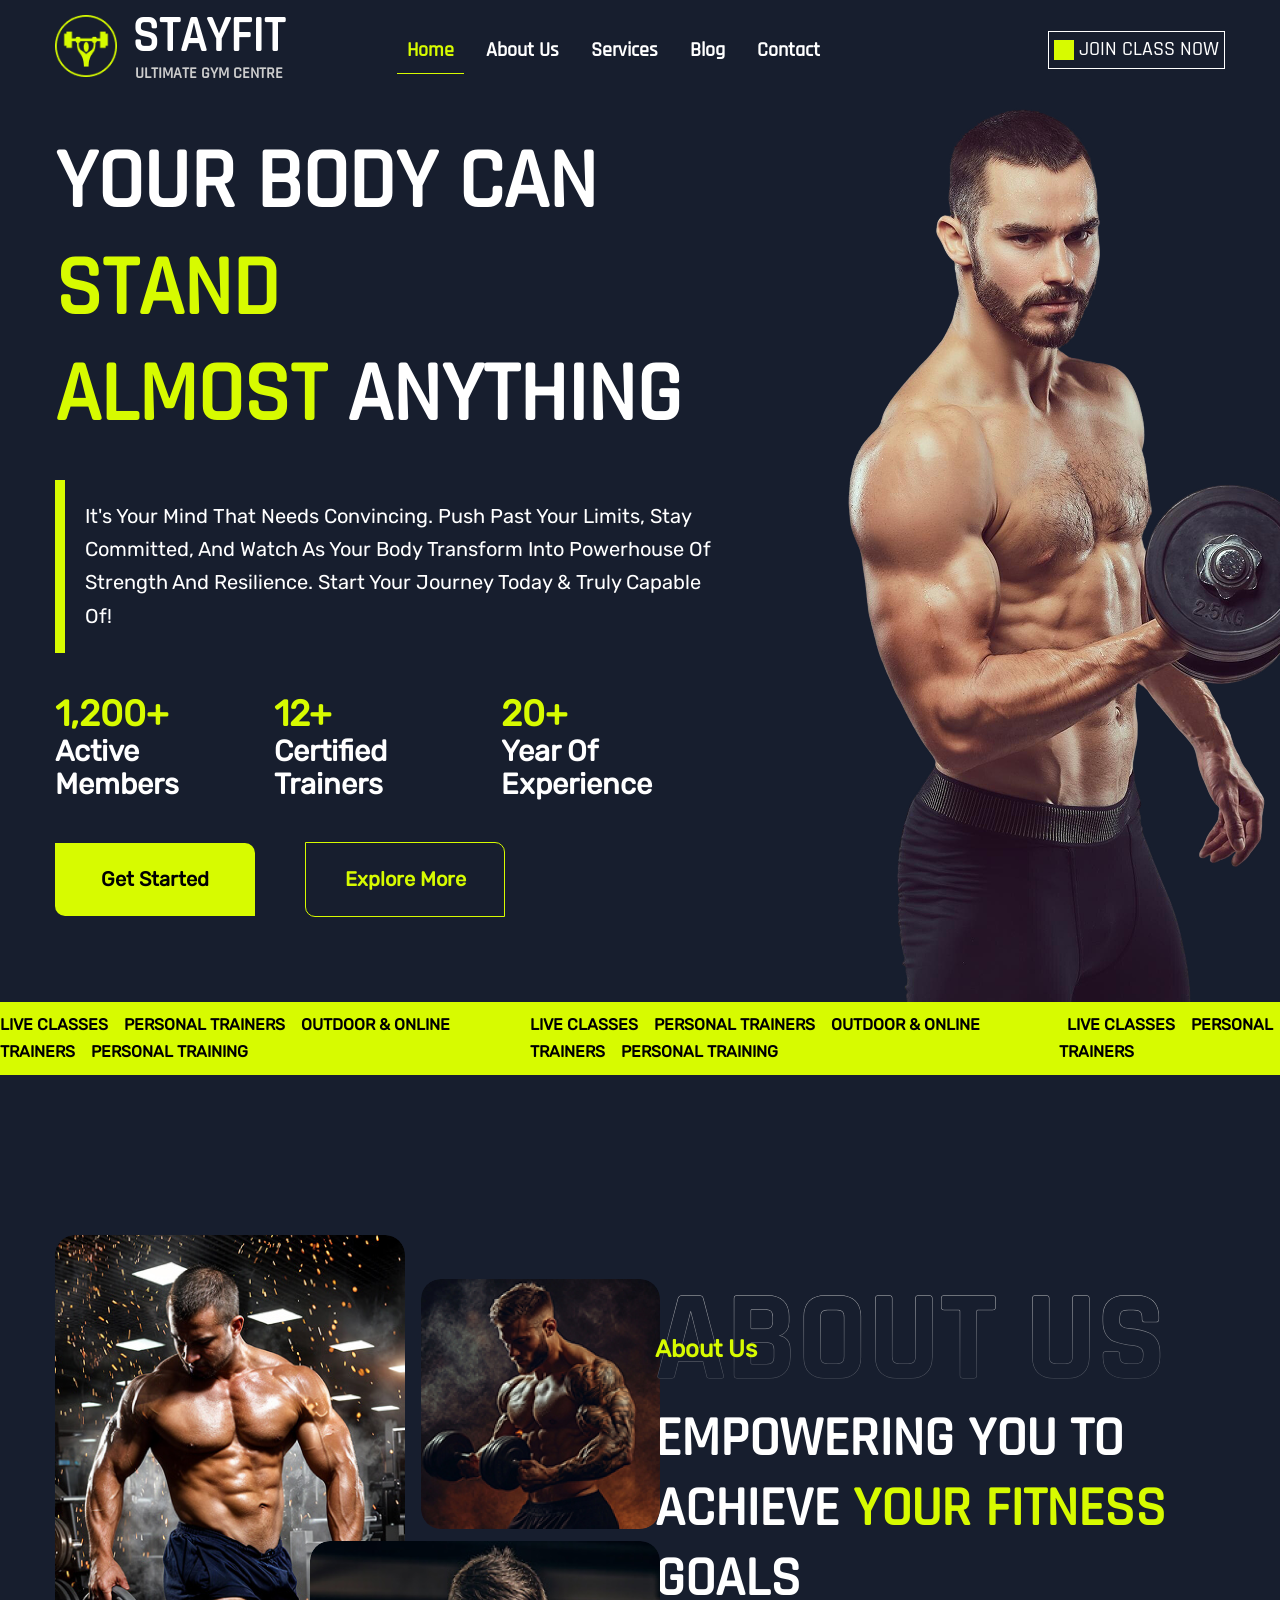
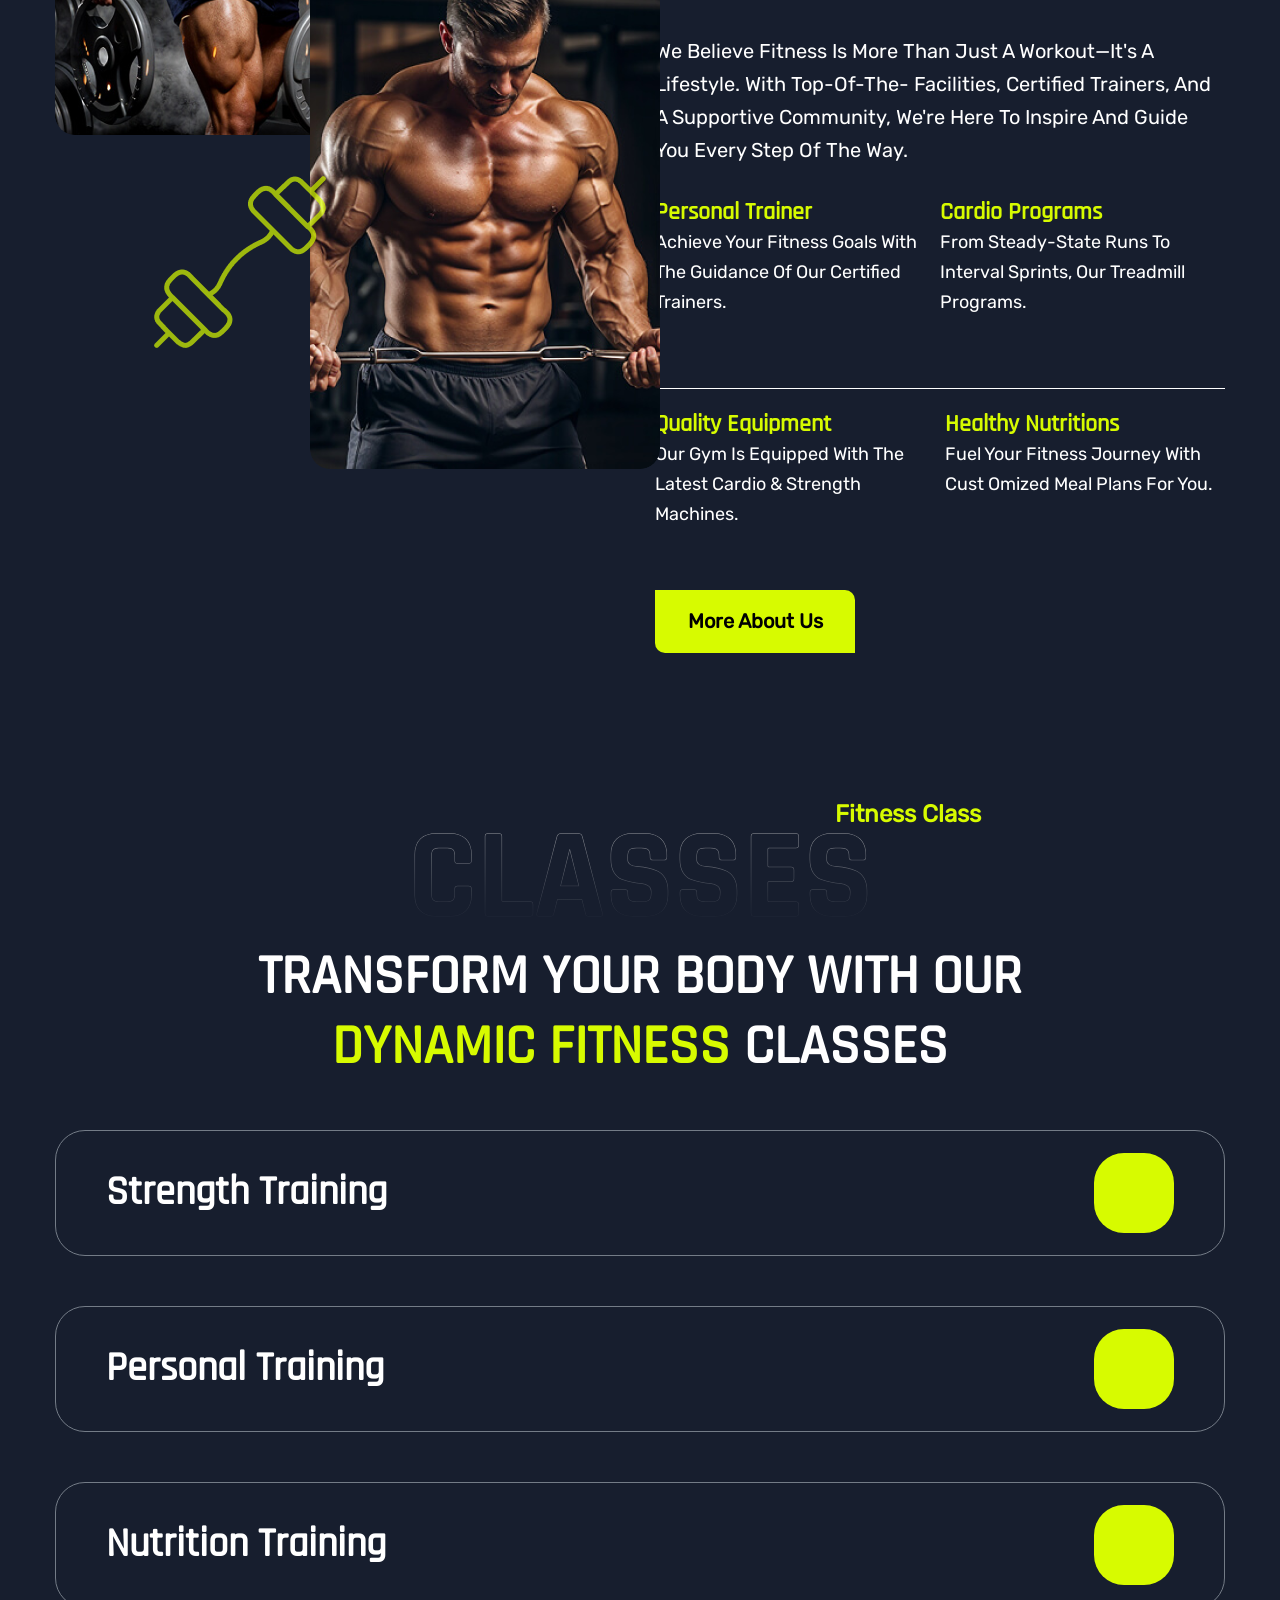
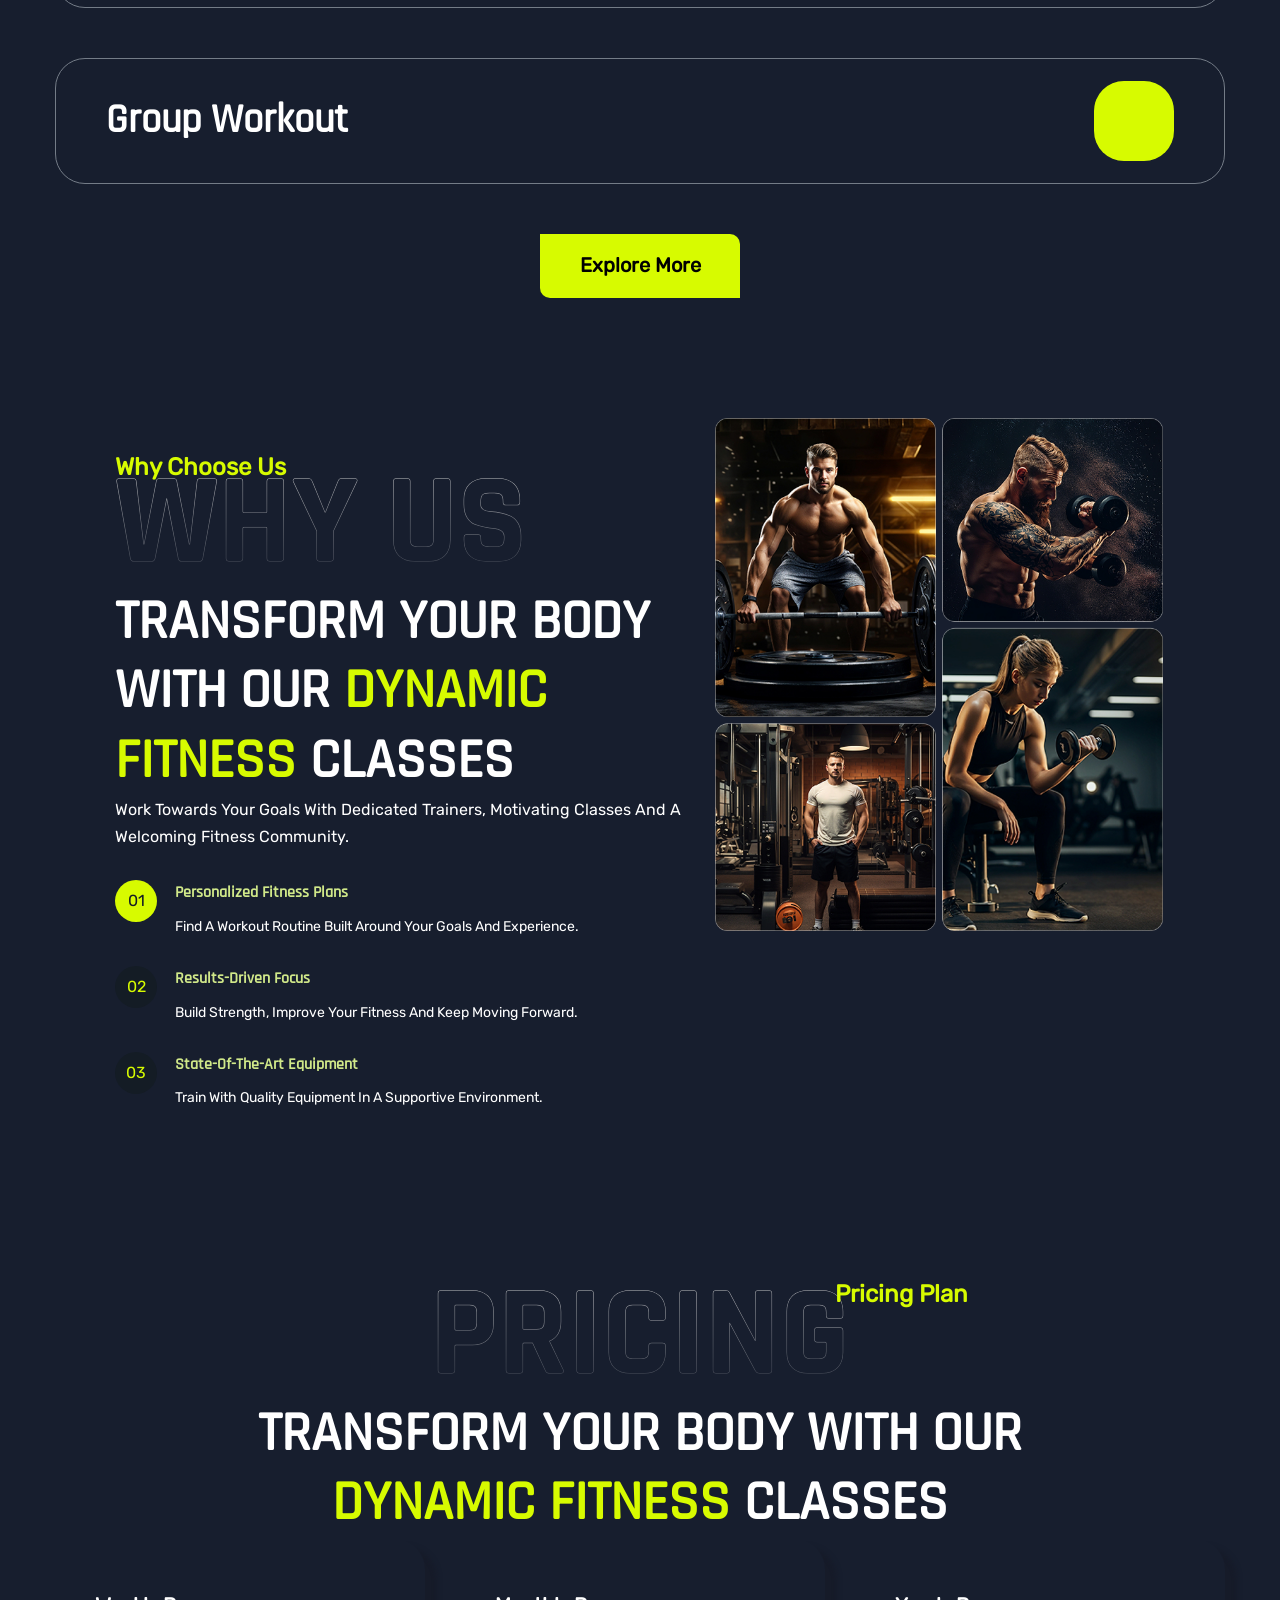
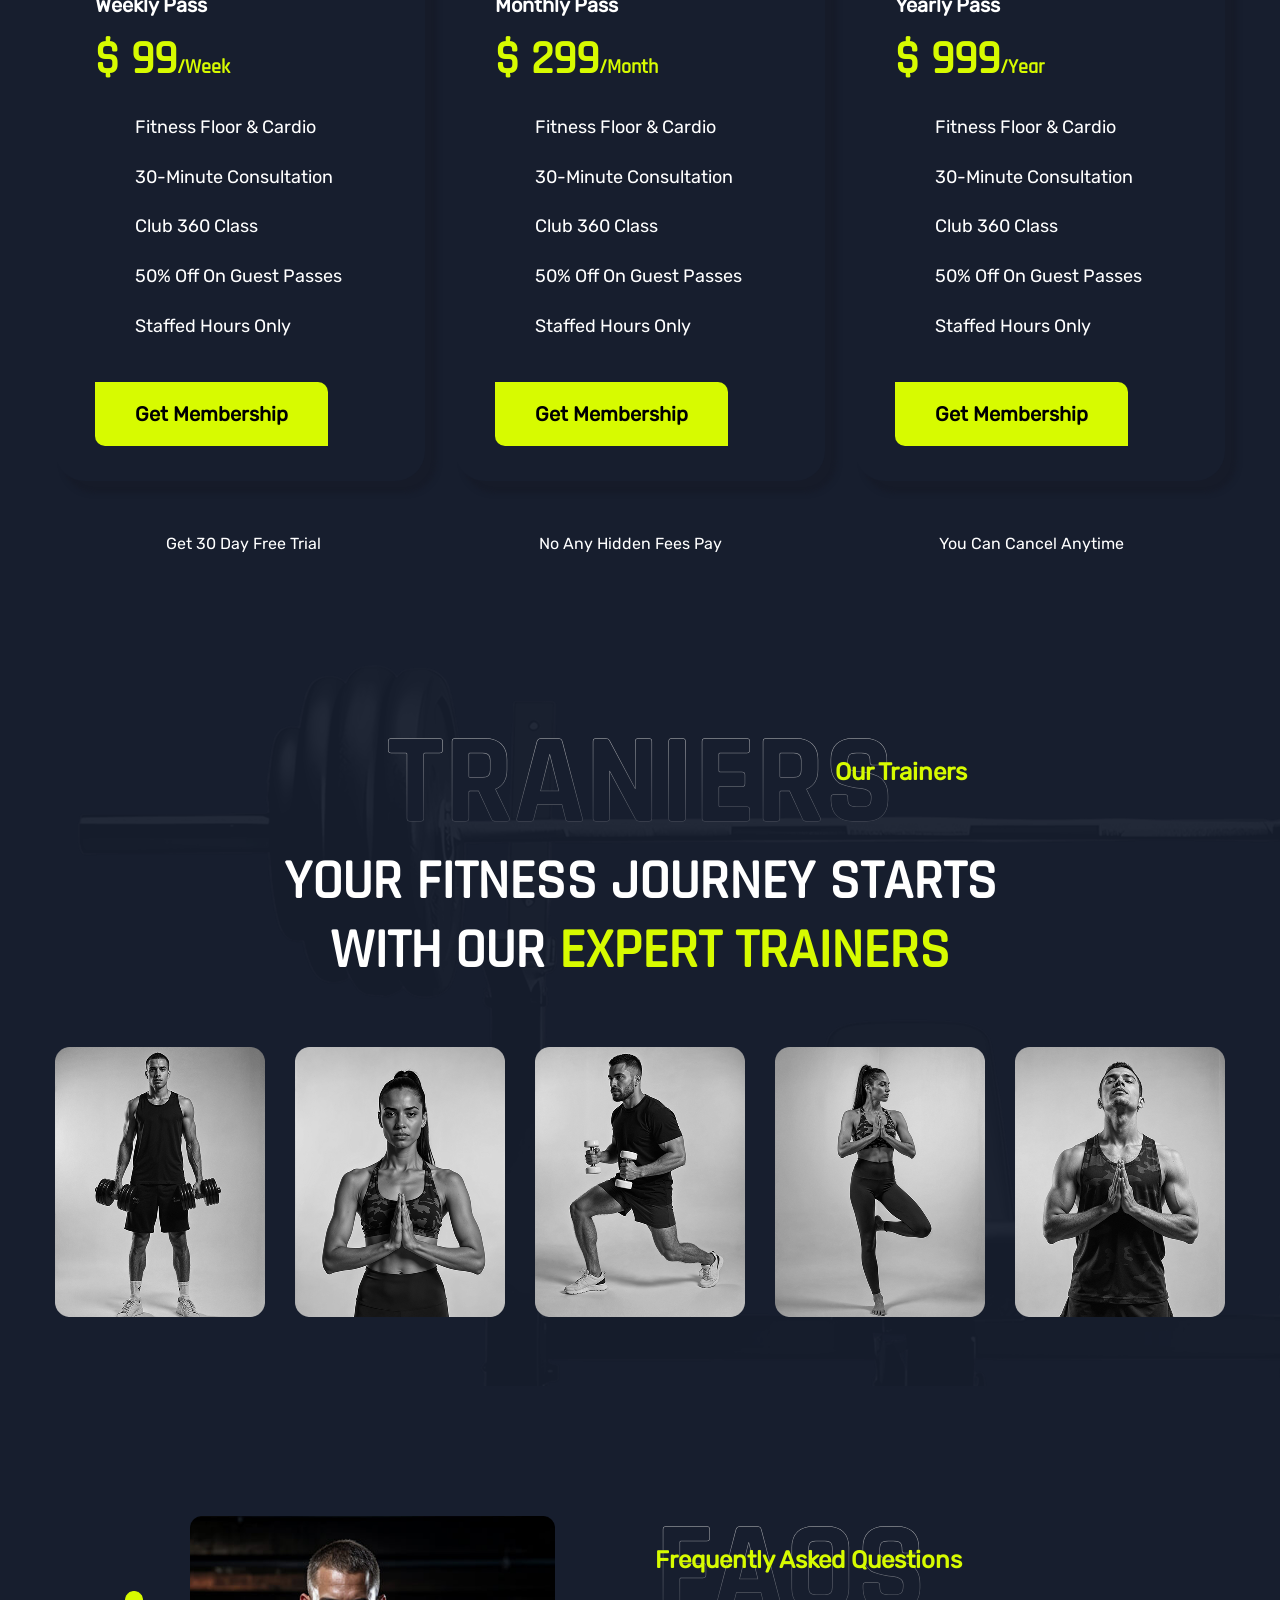
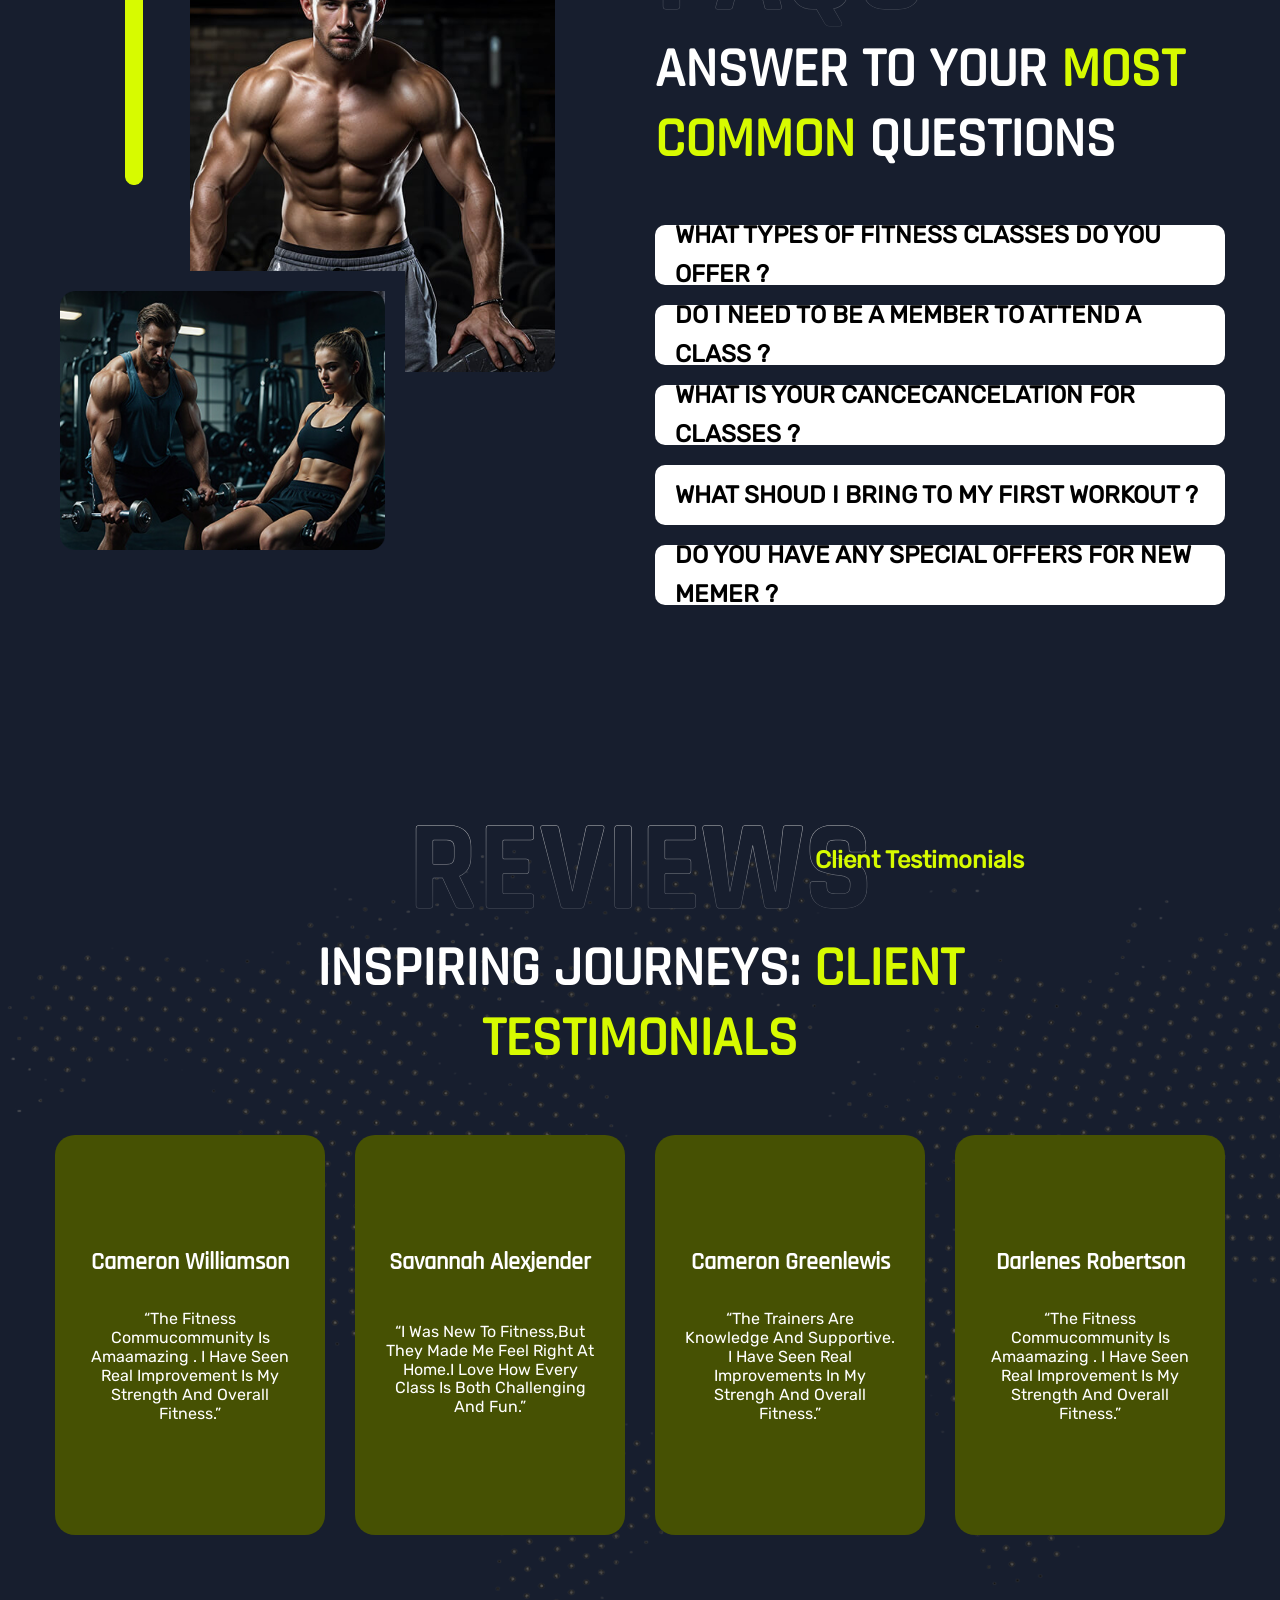
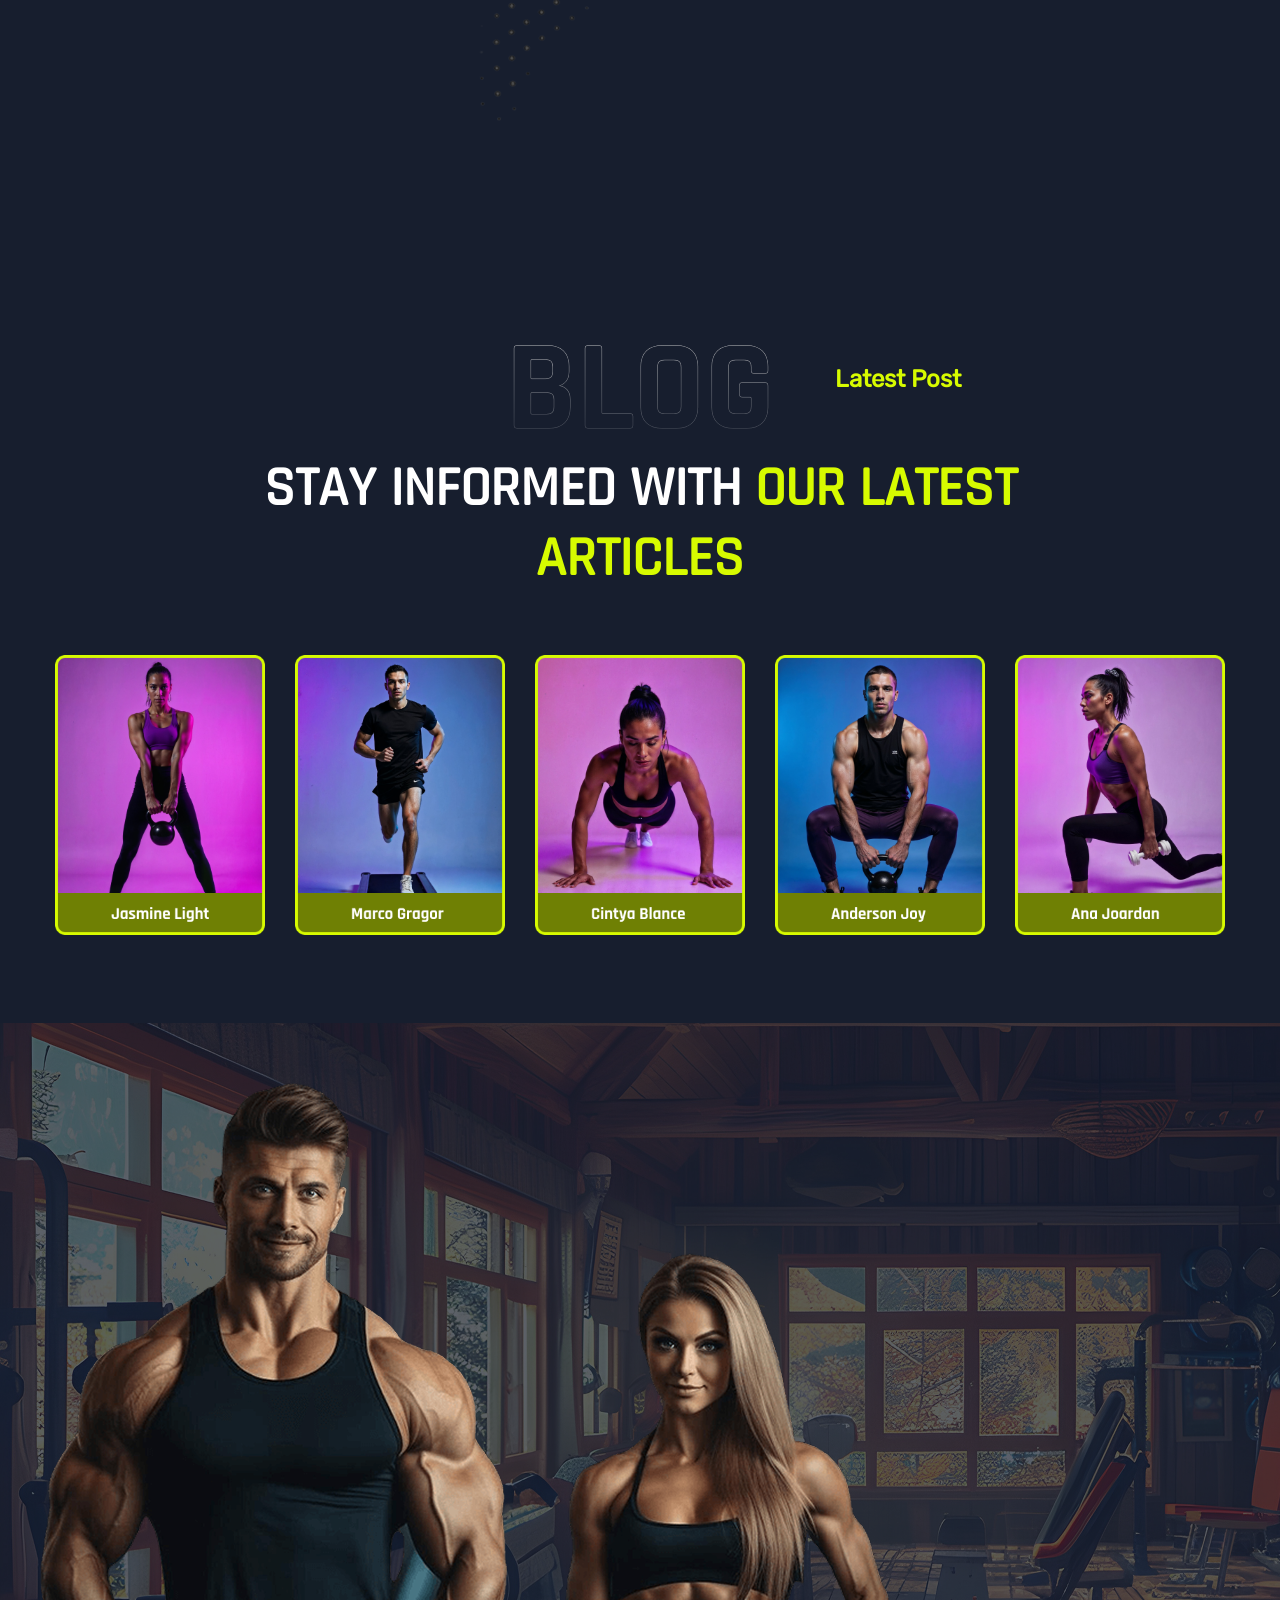
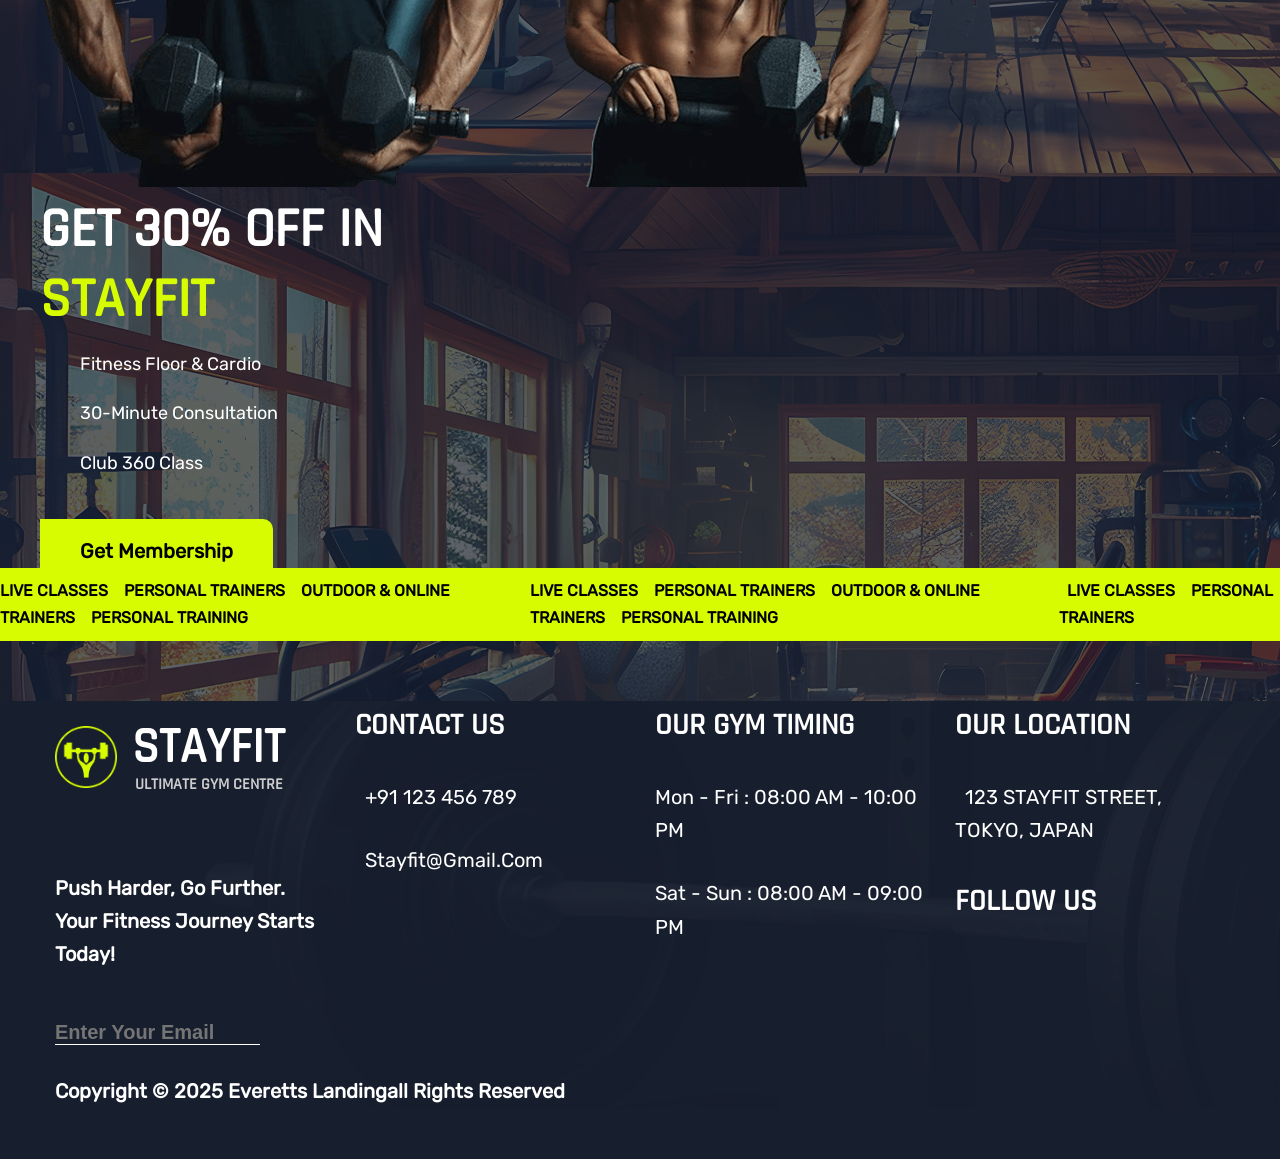
==== commit f2118298: "Add files via upload" ====
--- a/index.html
+++ b/index.html
@@ -14,8 +14,8 @@
   </head>
 
   <body>
-    <div class="ellipse"></div>
-    <div class="ellipse-2"></div>
+    <!-- <div class="ellipse"></div>
+    <div class="ellipse-2"></div> -->
     <header class="header">
       <div class="container">
         <nav class="navbar">
@@ -523,7 +523,6 @@
                 <div><i class="hgi hgi-stroke hgi-rounded hgi-star"></i></div>
                 <div><i class="hgi hgi-stroke hgi-rounded hgi-star"></i></div>
                 <div><i class="hgi hgi-stroke hgi-rounded hgi-star"></i></div>
-                <div><i class="hgi hgi-stroke hgi-rounded hgi-star"></i></div>
               </div>
               <p>“I was new to fitness,but they made me feel right at home.I love how every class is both challenging and fun.”</p>
               </div>
@@ -534,7 +533,6 @@
                 Cameron Greenlewis
               </h4>
               <div class="stars">
-                <div><i class="hgi hgi-stroke hgi-rounded hgi-star"></i></div>
                 <div><i class="hgi hgi-stroke hgi-rounded hgi-star"></i></div>
                 <div><i class="hgi hgi-stroke hgi-rounded hgi-star"></i></div>
                 <div><i class="hgi hgi-stroke hgi-rounded hgi-star"></i></div>
@@ -718,5 +716,8 @@
         </div>
         </div>
       </footer>
+
+      <script src="https://code.jquery.com/jquery-3.7.1.min.js"></script>
+      <script src="script.js"></script>
   </body>
 </html>
--- a/style.css
+++ b/style.css
@@ -28,9 +28,8 @@
   text-transform: capitalize;
   background-color: var(--body-bg);
   color: var(--text-colour);
-  min-height: 100vh;
+  /* min-height: 100vh; */
   overflow-x: hidden;
-  position: relative;
 }
 .container {
   max-width: 1620px;
@@ -584,8 +583,15 @@
   color: var(--text-highlight);
 }
 .plan-card{
+  
   border-radius: 30px;
   box-shadow: 10px 10px 5px 2px #161b29;
+  transition: 0.5s all ease;
+}
+.plan-card:hover{
+  border: 1px solid var(--text-highlight);
+  border-radius: 30px;
+  box-shadow: 10px 10px 5px 2px var(--text-highlight);
   transition: 0.5s all ease;
 }
 .plan-card ul{
@@ -679,6 +685,10 @@
   color: #000;
   margin-bottom: 20px;
   border-radius: 10px;
+  transition: 0.5s all ease;
+}
+.questions-list li:hover{
+  background-color: var(--text-highlight);
 }
 .questions-list li div:nth-child(2){
   font-size: 40px;
@@ -742,6 +752,12 @@
   left: 835px;
   top: 8335px;
 }
+.blog-card img{
+  transition: 0.5s all ease-in;
+}
+.blog-card img:hover{
+  scale: 1.1;
+}
 .offers{
   background-image: url(images/offerbg.png);
 }
@@ -846,6 +862,12 @@
   display: flex;
   align-items: center;
   gap: 30px;
+.socials li{
+  transition: 0.5s all ease;
+}
+}
+.socials li :hover{
+  color: var(--text-highlight);
 }
 .copyright{
   font-size: 20px;
@@ -1154,6 +1176,9 @@
 
 /* media queries */
 @media (max-width: 1440px) {
+  body{
+    overflow-x: hidden;
+  }
   .container {
     max-width: 1320px;
   }
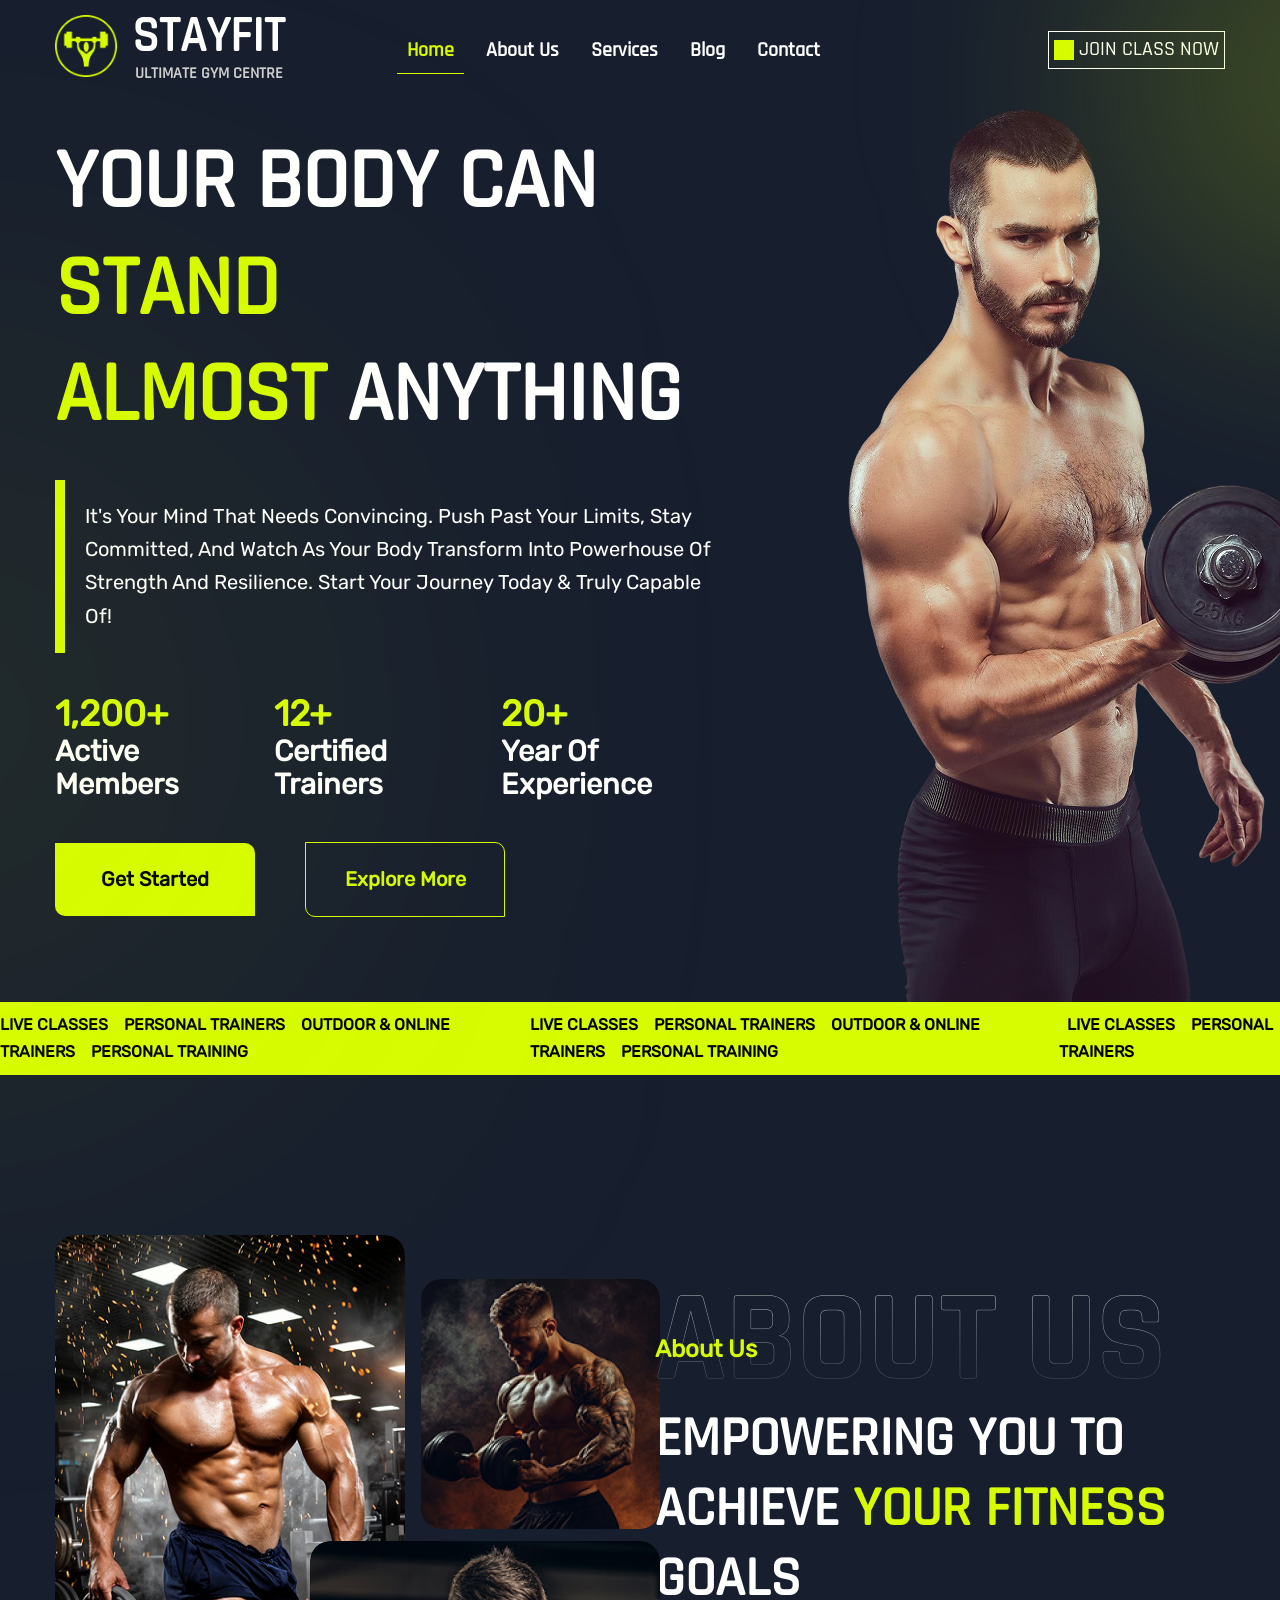
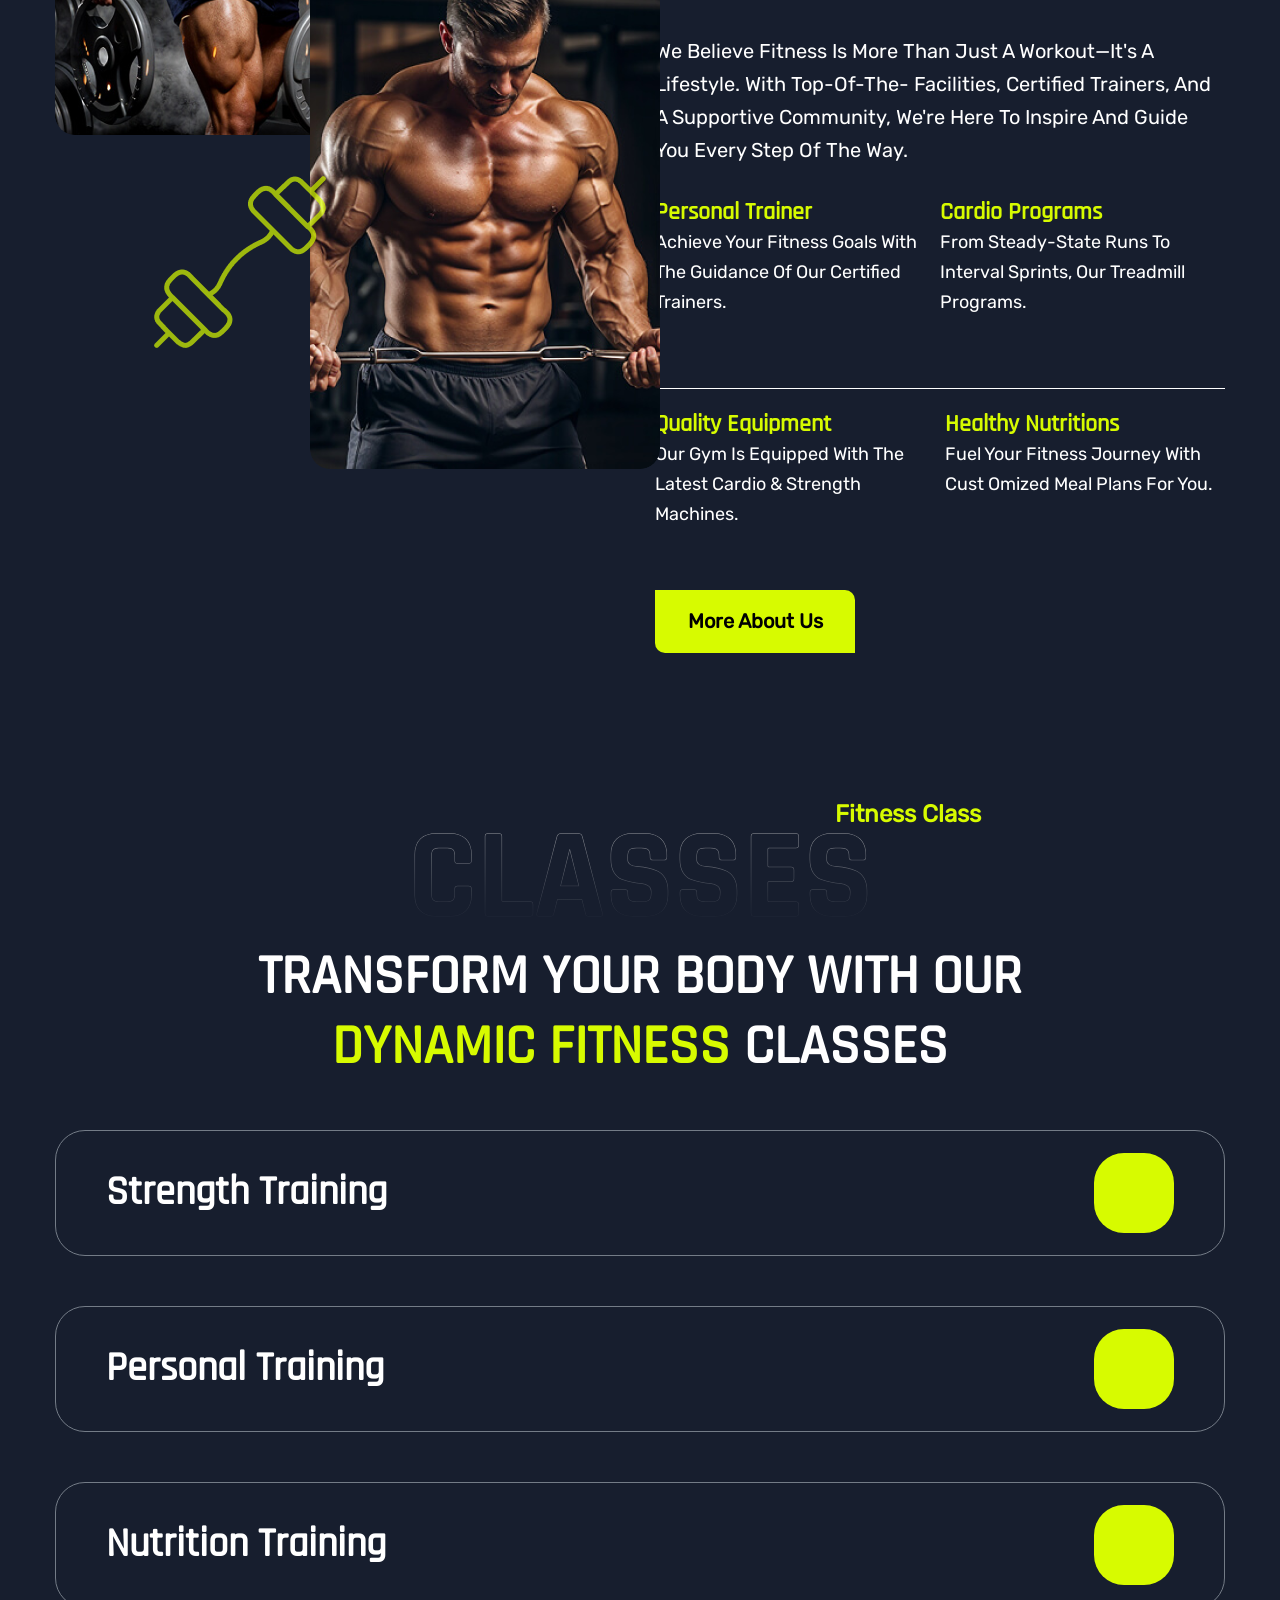
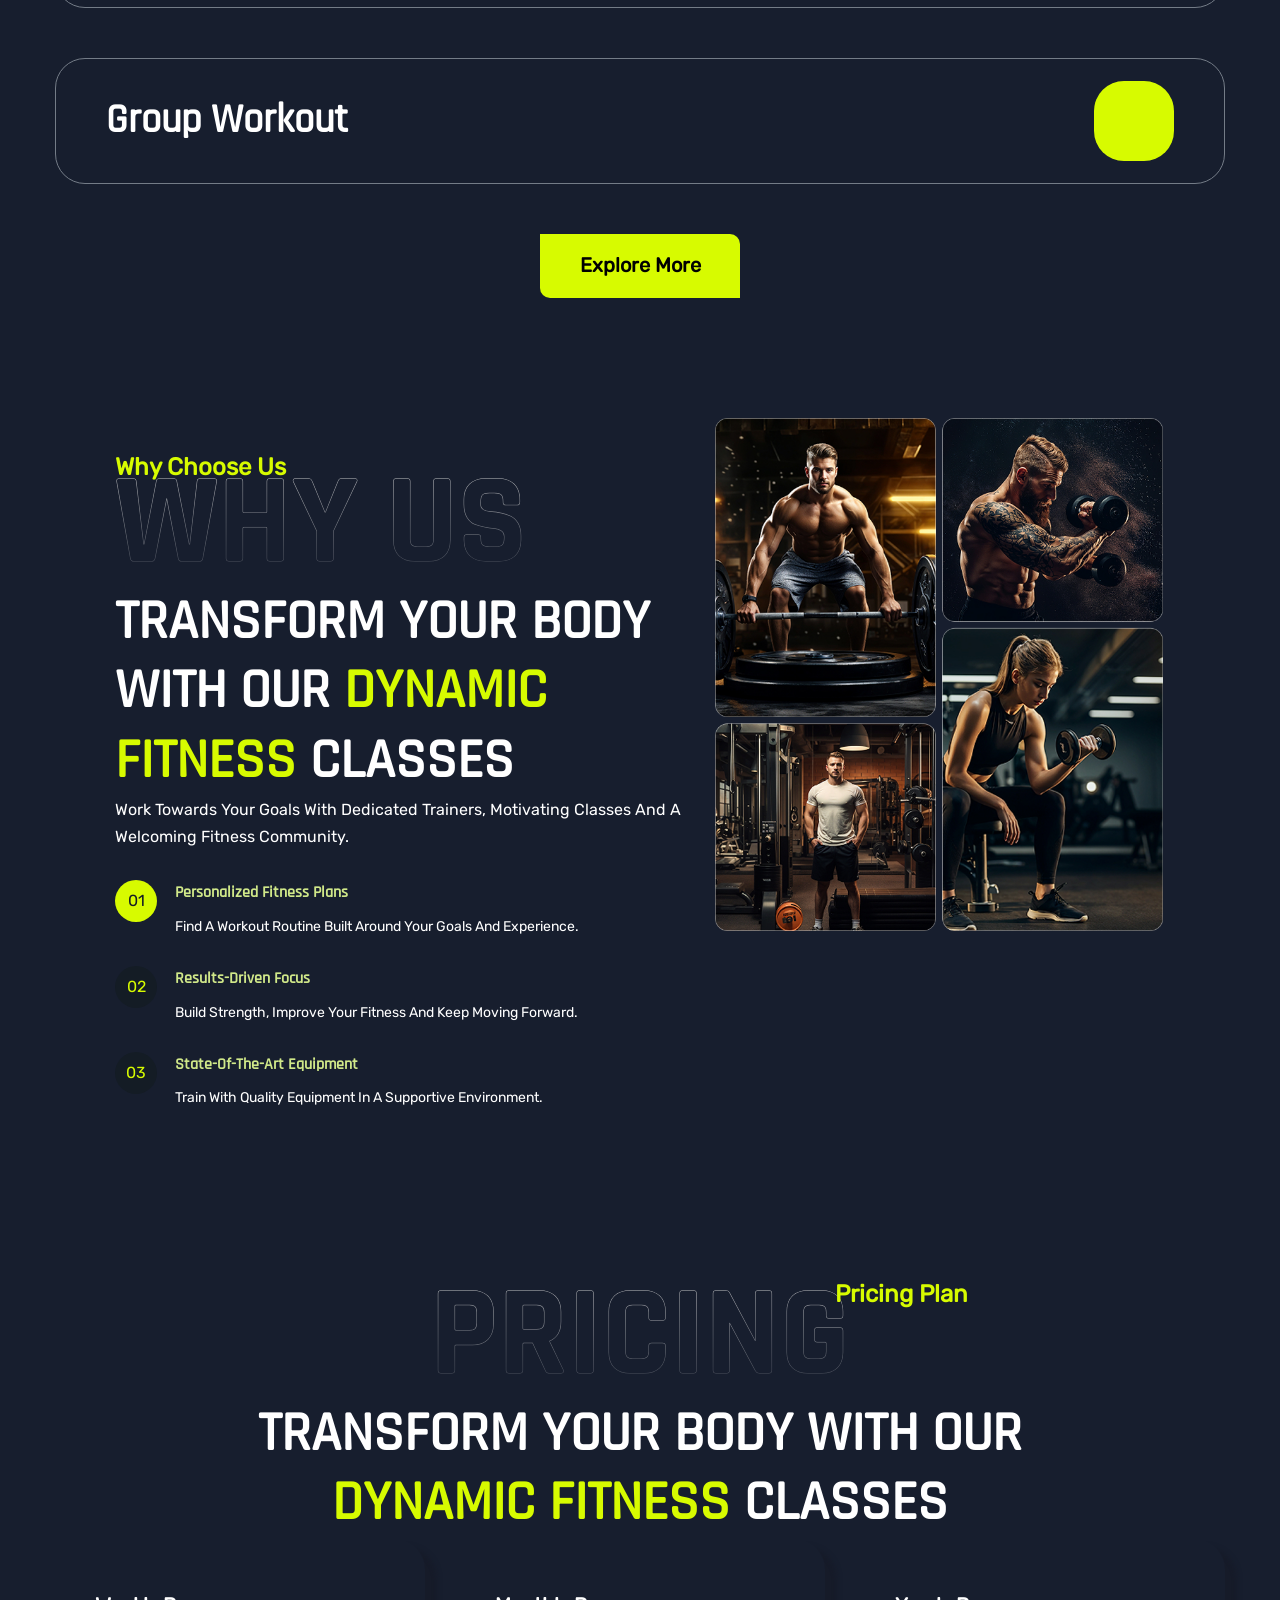
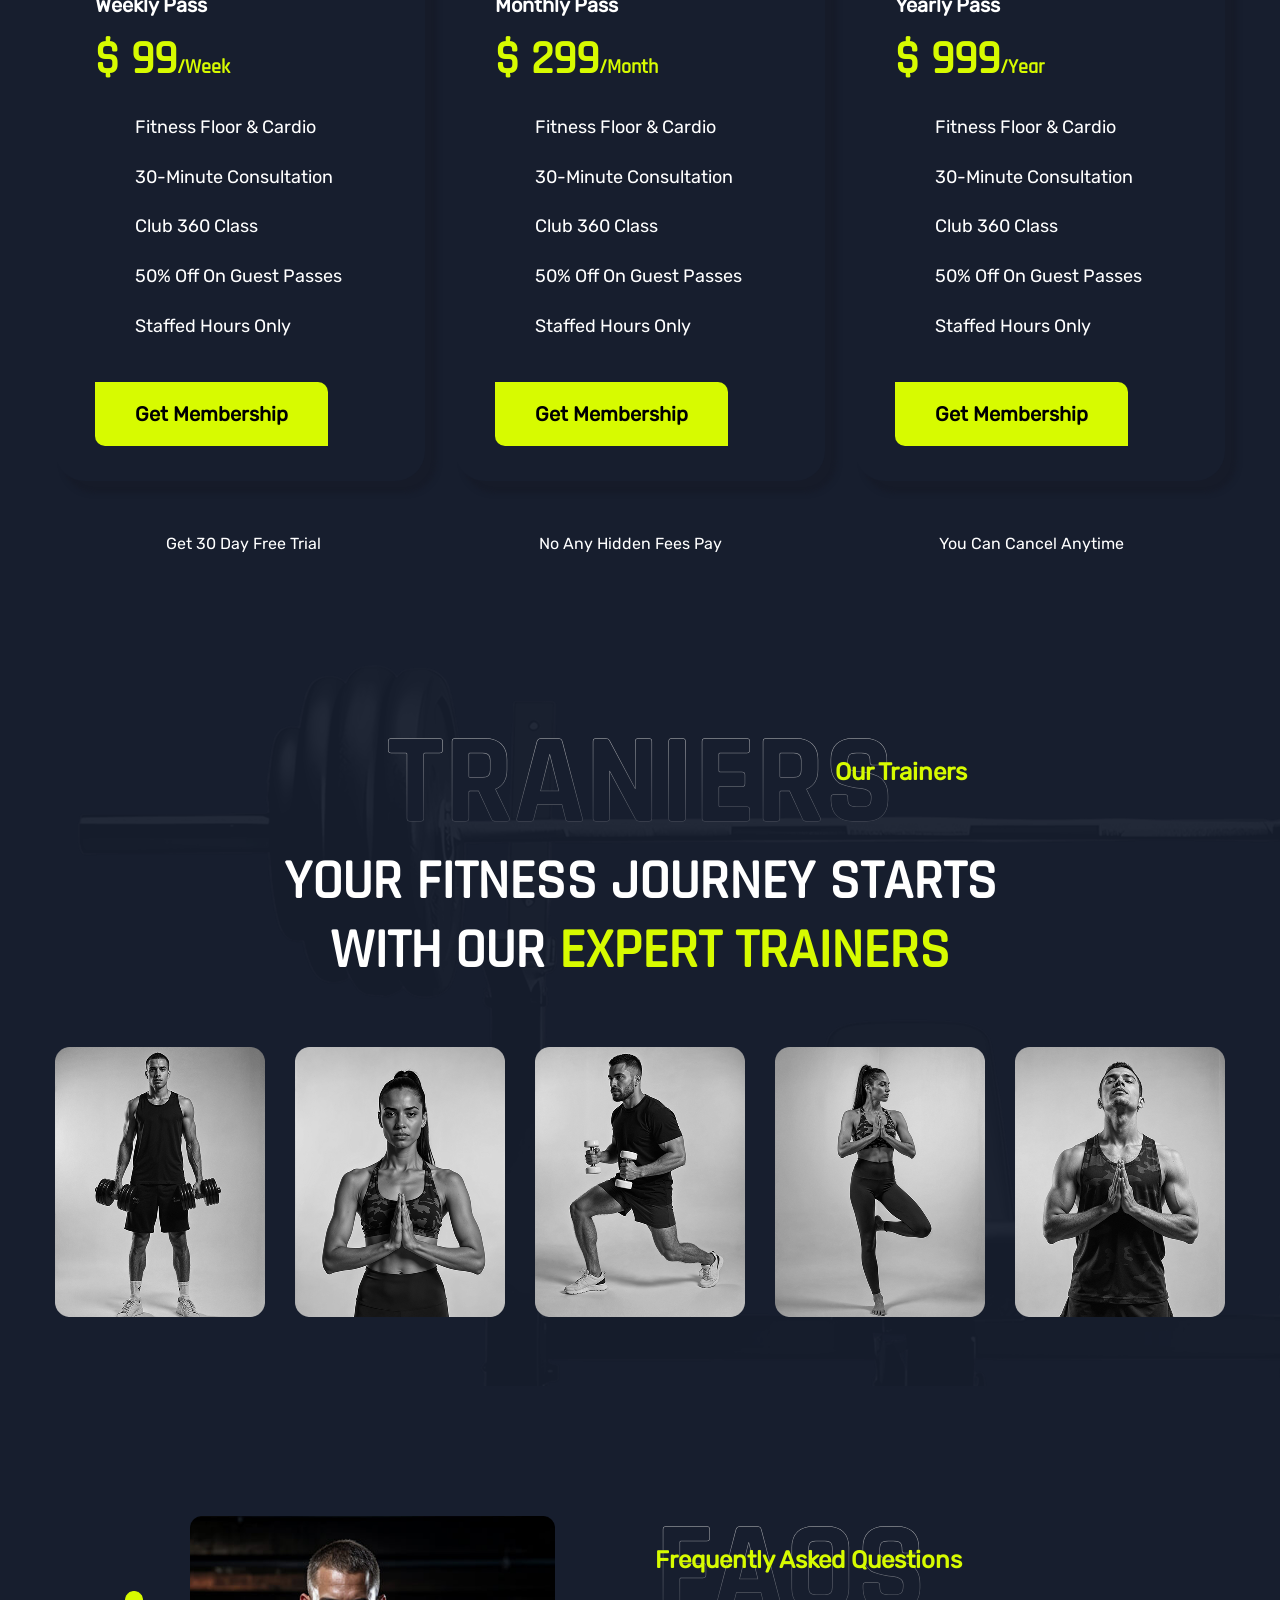
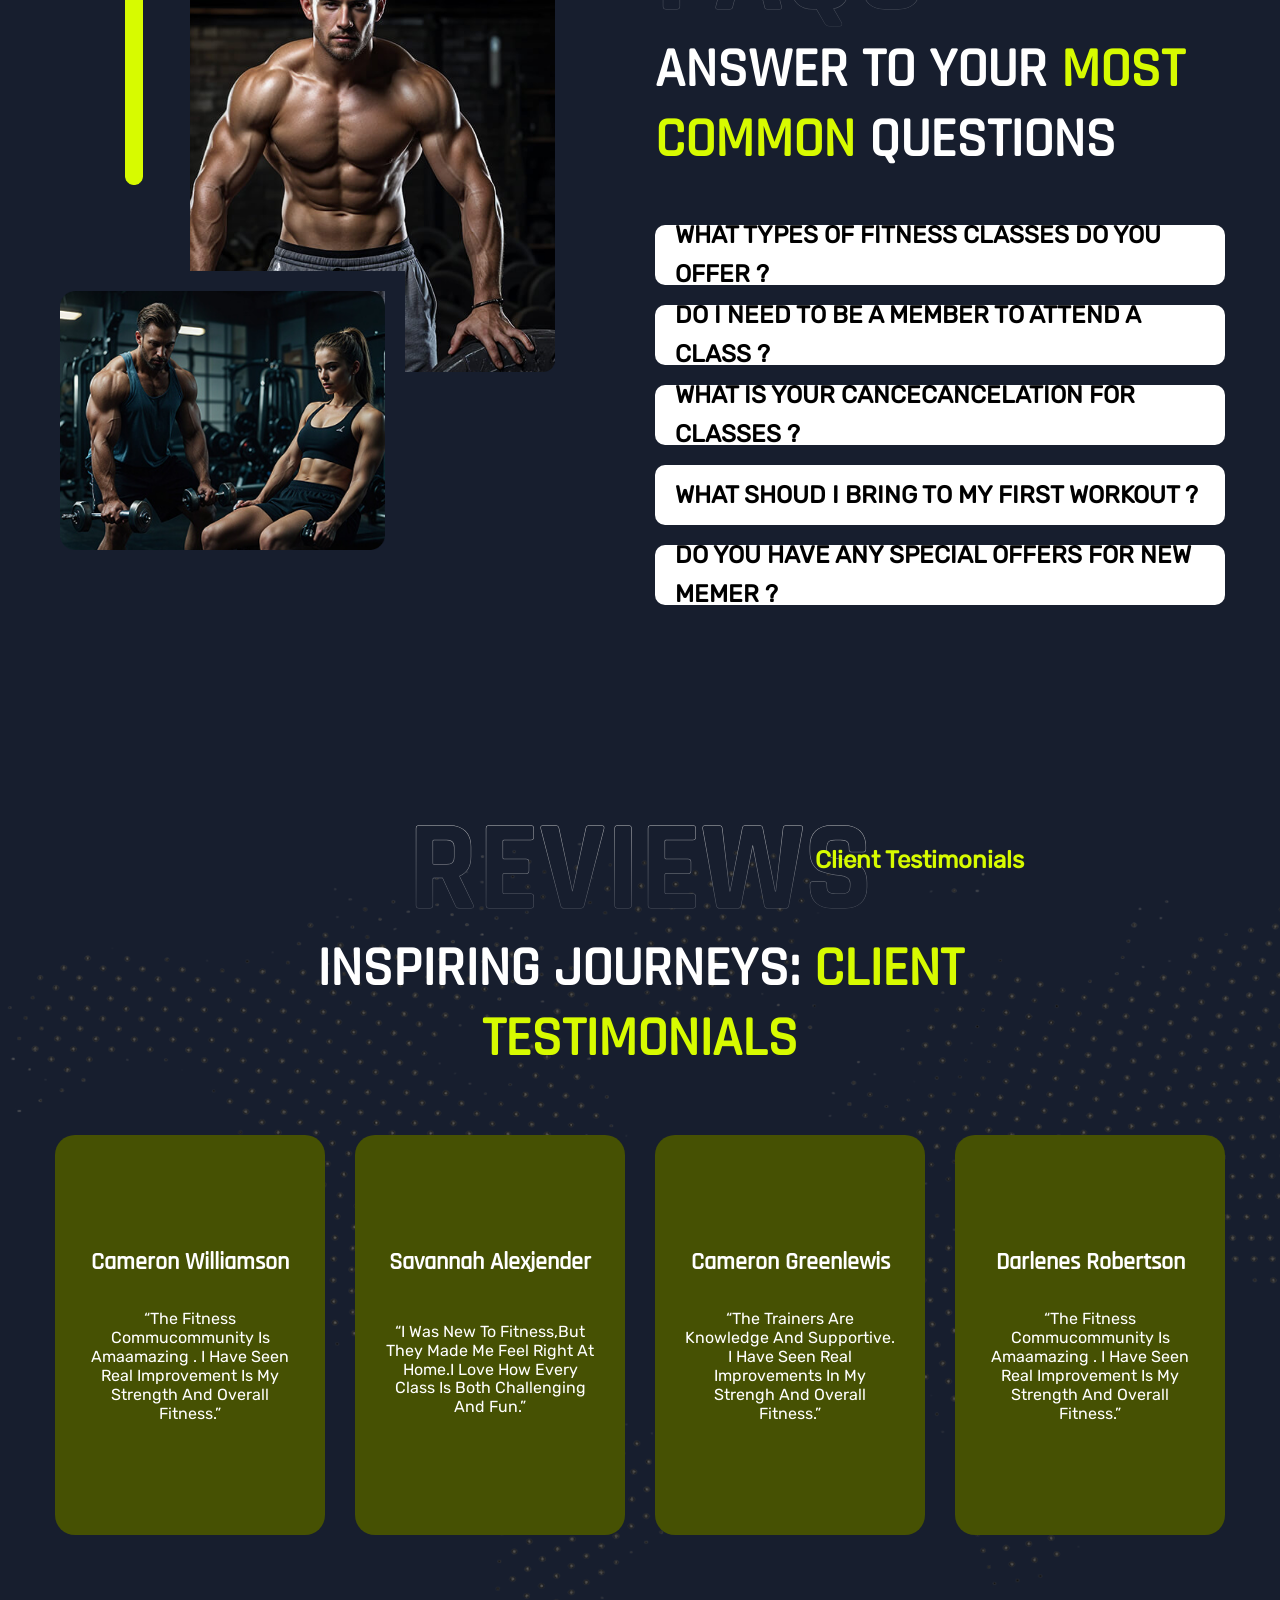
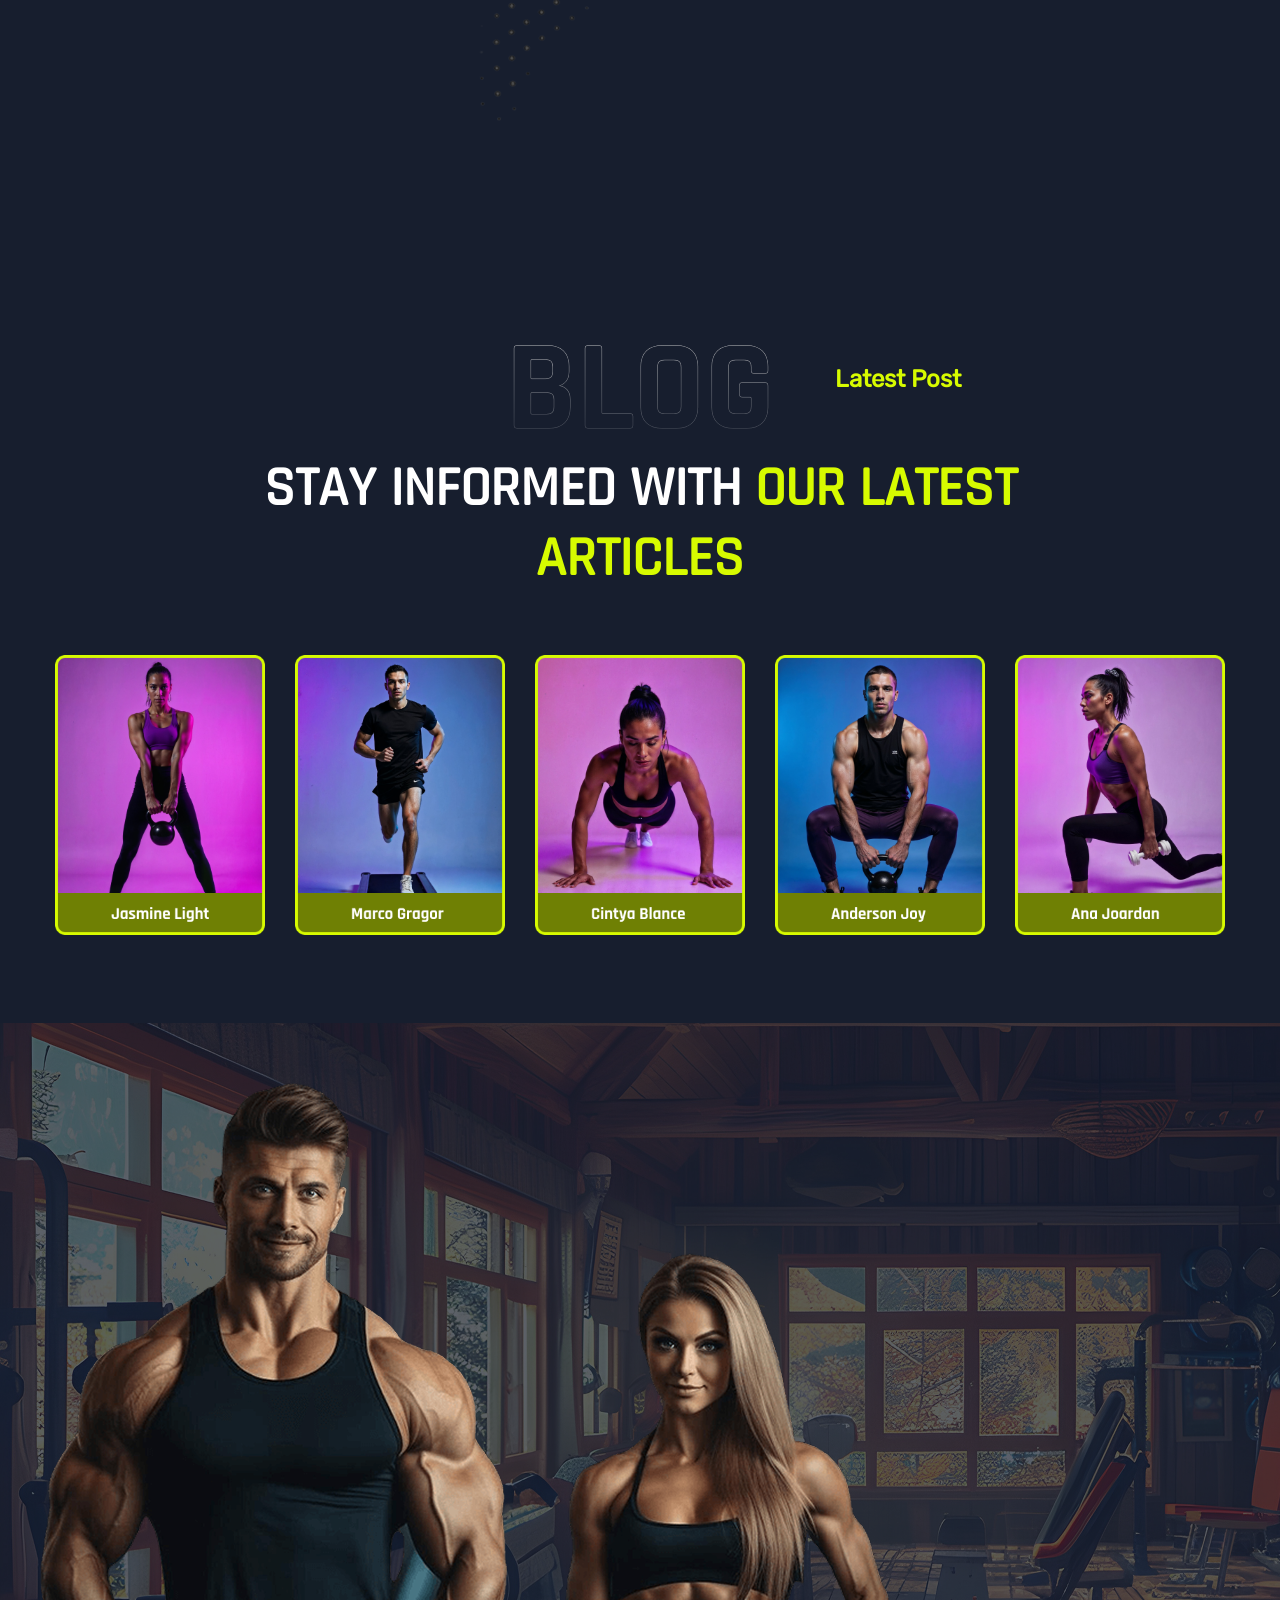
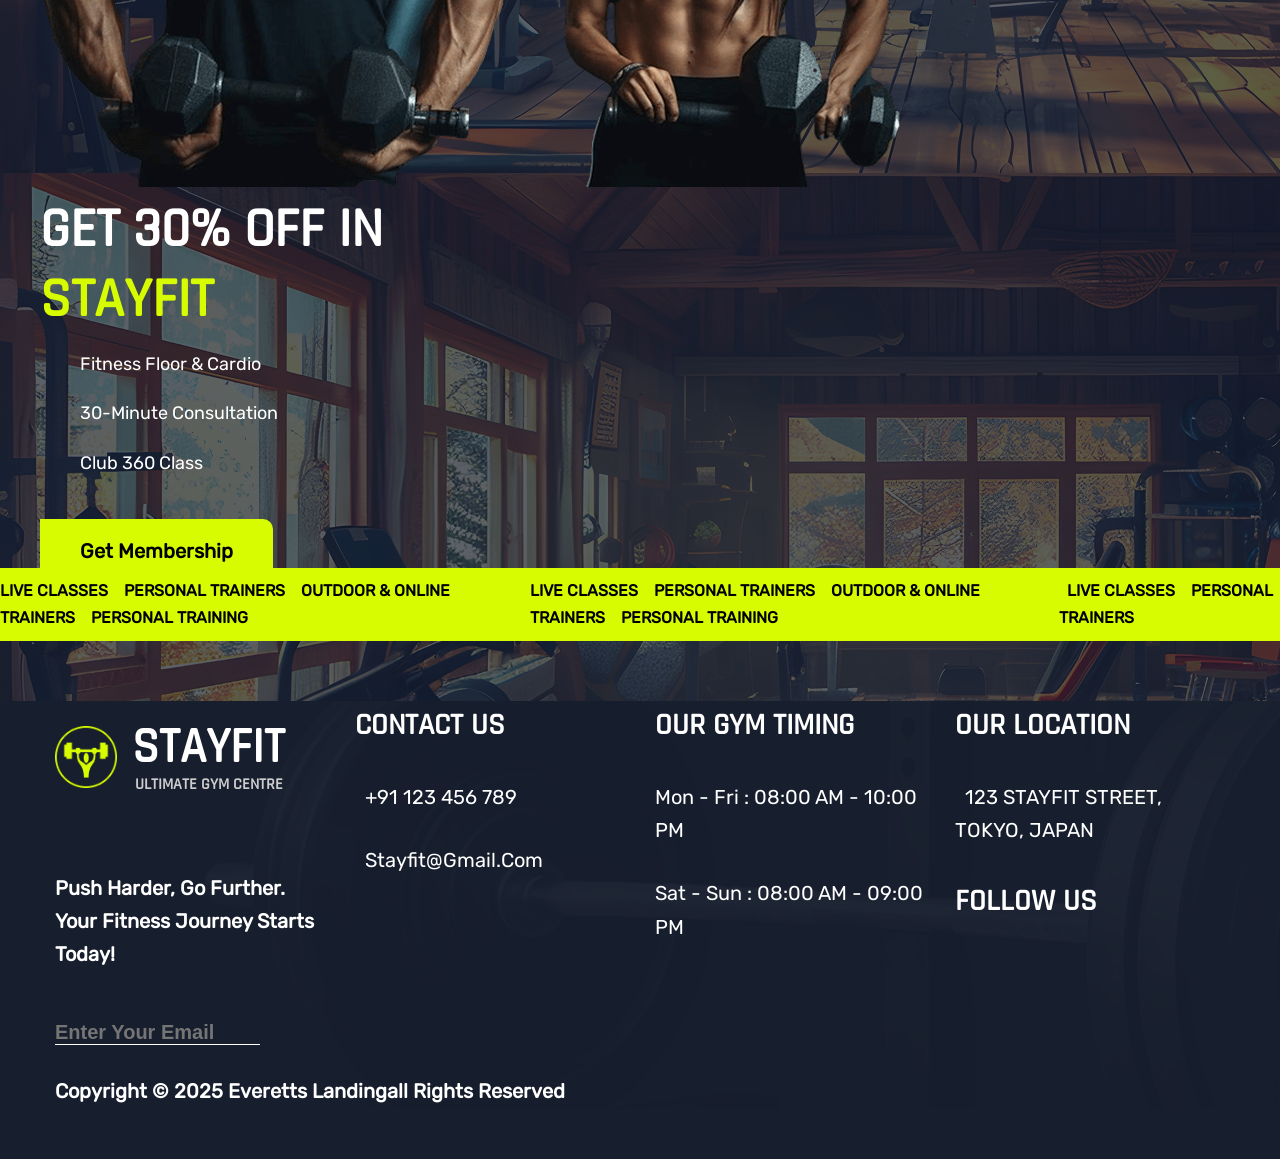
==== commit b1908b56: "Add files via upload" ====
--- a/index.html
+++ b/index.html
@@ -14,8 +14,8 @@
   </head>
 
   <body>
-    <!-- <div class="ellipse"></div>
-    <div class="ellipse-2"></div> -->
+    <div class="ellipse"></div>
+    <div class="ellipse-2"></div>
     <header class="header">
       <div class="container">
         <nav class="navbar">
